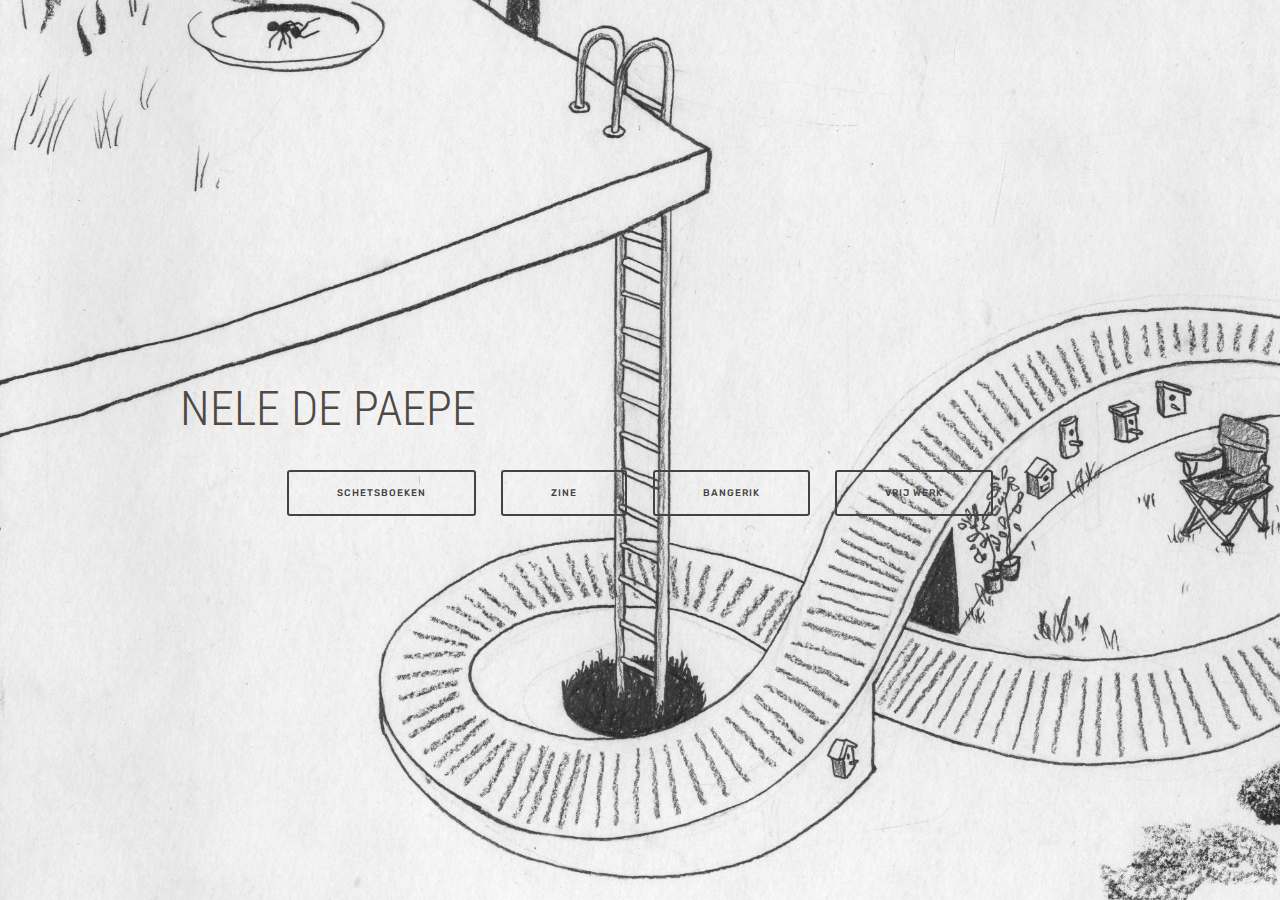
==== index.html @ 867f3597 "create github pages" ====
<!DOCTYPE html>
<html >
<head>
  <!-- Site made with Mobirise Website Builder v4.8.3, https://mobirise.com -->
  <meta charset="UTF-8">
  <meta http-equiv="X-UA-Compatible" content="IE=edge">
  <meta name="generator" content="Mobirise v4.8.3, mobirise.com">
  <meta name="viewport" content="width=device-width, initial-scale=1, minimum-scale=1">
  <link rel="shortcut icon" href="assets/images/zwart-wit-beschilderde-pita-128x171.png" type="image/x-icon">
  <meta name="description" content="">
  <title>Home</title>
  <link rel="stylesheet" href="assets/web/assets/mobirise-icons/mobirise-icons.css">
  <link rel="stylesheet" href="assets/tether/tether.min.css">
  <link rel="stylesheet" href="assets/bootstrap/css/bootstrap.min.css">
  <link rel="stylesheet" href="assets/bootstrap/css/bootstrap-grid.min.css">
  <link rel="stylesheet" href="assets/bootstrap/css/bootstrap-reboot.min.css">
  <link rel="stylesheet" href="assets/theme/css/style.css">
  <link rel="stylesheet" href="assets/mobirise/css/mbr-additional.css" type="text/css">
  
  
  
</head>
<body>

<!-- Google Analytics -->
<!-- Global site tag (gtag.js) - Google Analytics -->
<script async src="https://www.googletagmanager.com/gtag/js?id=UA-99967015-1"></script>
<script>
  window.dataLayer = window.dataLayer || [];
  function gtag(){dataLayer.push(arguments);}
  gtag('js', new Date());

  gtag('config', 'UA-99967015-1');
</script>
<!-- /Google Analytics -->


  <section class="cid-rbafRBWXKy mbr-fullscreen" id="header2-o">

    

    

    <div class="container align-center">
        <div class="row justify-content-md-center">
            <div class="mbr-white col-md-10">
                
                <h3 class="mbr-section-subtitle align-center mbr-light pb-3 mbr-fonts-style display-2">
                    NELE DE PAEPE<br></h3>
                
                <div class="mbr-section-btn"><a class="btn btn-md btn-danger-outline display-4" href="page5.html">SCHETSBOEKEN<br></a> <a class="btn btn-md btn-danger-outline display-4" href="page1.html">ZINE<br></a> <a class="btn btn-md btn-warning-outline display-4" href="trots.html">BANGERIK<br></a> 
                    <a class="btn btn-md btn-warning-outline display-4" href="page3.html">VRIJ WERK<br></a></div>
            </div>
        </div>
    </div>
    
</section>


  <section class="engine"><a href="https://mobiri.se/m">free website design templates</a></section><script src="assets/web/assets/jquery/jquery.min.js"></script>
  <script src="assets/popper/popper.min.js"></script>
  <script src="assets/tether/tether.min.js"></script>
  <script src="assets/bootstrap/js/bootstrap.min.js"></script>
  <script src="assets/smoothscroll/smooth-scroll.js"></script>
  <script src="assets/cookies-alert-plugin/cookies-alert-core.js"></script>
  <script src="assets/cookies-alert-plugin/cookies-alert-script.js"></script>
  <script src="assets/theme/js/script.js"></script>
  
  
<input name="cookieData" type="hidden" data-cookie-text="We maken gebruik van lekkere cookies, lees dit als u meer wilt weten: <a href='privacy.html'>cookie policy</a>.">
  </body>
</html>
---- assets/web/assets/mobirise-icons/mobirise-icons.css ----
@font-face {
  font-family: 'MobiriseIcons';
  src:  url('mobirise-icons.eot?spat4u');
  src:  url('mobirise-icons.eot?spat4u#iefix') format('embedded-opentype'),
    url('mobirise-icons.ttf?spat4u') format('truetype'),
    url('mobirise-icons.woff?spat4u') format('woff'),
    url('mobirise-icons.svg?spat4u#MobiriseIcons') format('svg');
  font-weight: normal;
  font-style: normal;
}

[class^="mbri-"], [class*=" mbri-"] {
  /* use !important to prevent issues with browser extensions that change fonts */
  font-family: MobiriseIcons !important;
  speak: none;
  font-style: normal;
  font-weight: normal;
  font-variant: normal;
  text-transform: none;
  line-height: 1;

  /* Better Font Rendering =========== */
  -webkit-font-smoothing: antialiased;
  -moz-osx-font-smoothing: grayscale;
}

.mbri-add-submenu:before {
  content: "\e900";
}
.mbri-alert:before {
  content: "\e901";
}
.mbri-align-center:before {
  content: "\e902";
}
.mbri-align-justify:before {
  content: "\e903";
}
.mbri-align-left:before {
  content: "\e904";
}
.mbri-align-right:before {
  content: "\e905";
}
.mbri-android:before {
  content: "\e906";
}
.mbri-apple:before {
  content: "\e907";
}
.mbri-arrow-down:before {
  content: "\e908";
}
.mbri-arrow-next:before {
  content: "\e909";
}
.mbri-arrow-prev:before {
  content: "\e90a";
}
.mbri-arrow-up:before {
  content: "\e90b";
}
.mbri-bold:before {
  content: "\e90c";
}
.mbri-bookmark:before {
  content: "\e90d";
}
.mbri-bootstrap:before {
  content: "\e90e";
}
.mbri-briefcase:before {
  content: "\e90f";
}
.mbri-browse:before {
  content: "\e910";
}
.mbri-bulleted-list:before {
  content: "\e911";
}
.mbri-calendar:before {
  content: "\e912";
}
.mbri-camera:before {
  content: "\e913";
}
.mbri-cart-add:before {
  content: "\e914";
}
.mbri-cart-full:before {
  content: "\e915";
}
.mbri-cash:before {
  content: "\e916";
}
.mbri-change-style:before {
  content: "\e917";
}
.mbri-chat:before {
  content: "\e918";
}
.mbri-clock:before {
  content: "\e919";
}
.mbri-close:before {
  content: "\e91a";
}
.mbri-cloud:before {
  content: "\e91b";
}
.mbri-code:before {
  content: "\e91c";
}
.mbri-contact-form:before {
  content: "\e91d";
}
.mbri-credit-card:before {
  content: "\e91e";
}
.mbri-cursor-click:before {
  content: "\e91f";
}
.mbri-cust-feedback:before {
  content: "\e920";
}
.mbri-database:before {
  content: "\e921";
}
.mbri-delivery:before {
  content: "\e922";
}
.mbri-desktop:before {
  content: "\e923";
}
.mbri-devices:before {
  content: "\e924";
}
.mbri-down:before {
  content: "\e925";
}
.mbri-download:before {
  content: "\e989";
}
.mbri-drag-n-drop:before {
  content: "\e927";
}
.mbri-drag-n-drop2:before {
  content: "\e928";
}
.mbri-edit:before {
  content: "\e929";
}
.mbri-edit2:before {
  content: "\e92a";
}
.mbri-error:before {
  content: "\e92b";
}
.mbri-extension:before {
  content: "\e92c";
}
.mbri-features:before {
  content: "\e92d";
}
.mbri-file:before {
  content: "\e92e";
}
.mbri-flag:before {
  content: "\e92f";
}
.mbri-folder:before {
  content: "\e930";
}
.mbri-gift:before {
  content: "\e931";
}
.mbri-github:before {
  content: "\e932";
}
.mbri-globe:before {
  content: "\e933";
}
.mbri-globe-2:before {
  content: "\e934";
}
.mbri-growing-chart:before {
  content: "\e935";
}
.mbri-hearth:before {
  content: "\e936";
}
.mbri-help:before {
  content: "\e937";
}
.mbri-home:before {
  content: "\e938";
}
.mbri-hot-cup:before {
  content: "\e939";
}
.mbri-idea:before {
  content: "\e93a";
}
.mbri-image-gallery:before {
  content: "\e93b";
}
.mbri-image-slider:before {
  content: "\e93c";
}
.mbri-info:before {
  content: "\e93d";
}
.mbri-italic:before {
  content: "\e93e";
}
.mbri-key:before {
  content: "\e93f";
}
.mbri-laptop:before {
  content: "\e940";
}
.mbri-layers:before {
  content: "\e941";
}
.mbri-left-right:before {
  content: "\e942";
}
.mbri-left:before {
  content: "\e943";
}
.mbri-letter:before {
  content: "\e944";
}
.mbri-like:before {
  content: "\e945";
}
.mbri-link:before {
  content: "\e946";
}
.mbri-lock:before {
  content: "\e947";
}
.mbri-login:before {
  content: "\e948";
}
.mbri-logout:before {
  content: "\e949";
}
.mbri-magic-stick:before {
  content: "\e94a";
}
.mbri-map-pin:before {
  content: "\e94b";
}
.mbri-menu:before {
  content: "\e94c";
}
.mbri-mobile:before {
  content: "\e94d";
}
.mbri-mobile2:before {
  content: "\e94e";
}
.mbri-mobirise:before {
  content: "\e94f";
}
.mbri-more-horizontal:before {
  content: "\e950";
}
.mbri-more-vertical:before {
  content: "\e951";
}
.mbri-music:before {
  content: "\e952";
}
.mbri-new-file:before {
  content: "\e953";
}
.mbri-numbered-list:before {
  content: "\e954";
}
.mbri-opened-folder:before {
  content: "\e955";
}
.mbri-pages:before {
  content: "\e956";
}
.mbri-paper-plane:before {
  content: "\e957";
}
.mbri-paperclip:before {
  content: "\e958";
}
.mbri-photo:before {
  content: "\e959";
}
.mbri-photos:before {
  content: "\e95a";
}
.mbri-pin:before {
  content: "\e95b";
}
.mbri-play:before {
  content: "\e95c";
}
.mbri-plus:before {
  content: "\e95d";
}
.mbri-preview:before {
  content: "\e95e";
}
.mbri-print:before {
  content: "\e95f";
}
.mbri-protect:before {
  content: "\e960";
}
.mbri-question:before {
  content: "\e961";
}
.mbri-quote-left:before {
  content: "\e962";
}
.mbri-quote-right:before {
  content: "\e963";
}
.mbri-refresh:before {
  content: "\e964";
}
.mbri-responsive:before {
  content: "\e965";
}
.mbri-right:before {
  content: "\e966";
}
.mbri-rocket:before {
  content: "\e967";
}
.mbri-sad-face:before {
  content: "\e968";
}
.mbri-sale:before {
  content: "\e969";
}
.mbri-save:before {
  content: "\e96a";
}
.mbri-search:before {
  content: "\e96b";
}
.mbri-setting:before {
  content: "\e96c";
}
.mbri-setting2:before {
  content: "\e96d";
}
.mbri-setting3:before {
  content: "\e96e";
}
.mbri-share:before {
  content: "\e96f";
}
.mbri-shopping-bag:before {
  content: "\e970";
}
.mbri-shopping-basket:before {
  content: "\e971";
}
.mbri-shopping-cart:before {
  content: "\e972";
}
.mbri-sites:before {
  content: "\e973";
}
.mbri-smile-face:before {
  content: "\e974";
}
.mbri-speed:before {
  content: "\e975";
}
.mbri-star:before {
  content: "\e976";
}
.mbri-success:before {
  content: "\e977";
}
.mbri-sun:before {
  content: "\e978";
}
.mbri-sun2:before {
  content: "\e979";
}
.mbri-tablet:before {
  content: "\e97a";
}
.mbri-tablet-vertical:before {
  content: "\e97b";
}
.mbri-target:before {
  content: "\e97c";
}
.mbri-timer:before {
  content: "\e97d";
}
.mbri-to-ftp:before {
  content: "\e97e";
}
.mbri-to-local-drive:before {
  content: "\e97f";
}
.mbri-touch-swipe:before {
  content: "\e980";
}
.mbri-touch:before {
  content: "\e981";
}
.mbri-trash:before {
  content: "\e982";
}
.mbri-underline:before {
  content: "\e983";
}
.mbri-unlink:before {
  content: "\e984";
}
.mbri-unlock:before {
  content: "\e985";
}
.mbri-up-down:before {
  content: "\e986";
}
.mbri-up:before {
  content: "\e987";
}
.mbri-update:before {
  content: "\e988";
}
.mbri-upload:before {
 content: "\e926"; 
}
.mbri-user:before {
  content: "\e98a";
}
.mbri-user2:before {
  content: "\e98b";
}
.mbri-users:before {
  content: "\e98c";
}
.mbri-video:before {
  content: "\e98d";
}
.mbri-video-play:before {
  content: "\e98e";
}
.mbri-watch:before {
  content: "\e98f";
}
.mbri-website-theme:before {
  content: "\e990";
}
.mbri-wifi:before {
  content: "\e991";
}
.mbri-windows:before {
  content: "\e992";
}
.mbri-zoom-out:before {
  content: "\e993";
}
.mbri-redo:before {
  content: "\e994";
}
.mbri-undo:before {
  content: "\e995";
}
---- assets/theme/css/style.css ----
/*!
 * Mobirise v4 theme (https://mobirise.com/)
 * Copyright 2017 Mobirise
 */section{background-color:#eeeeee}section,.container,.container-fluid{position:relative;word-wrap:break-word}a.mbr-iconfont:hover{text-decoration:none}.article .lead p,.article .lead ul,.article .lead ol,.article .lead pre,.article .lead blockquote{margin-bottom:0}a{font-style:normal;font-weight:400;cursor:pointer}a,a:hover{text-decoration:none}figure{margin-bottom:0}body{color:#232323}h1,h2,h3,h4,h5,h6,.h1,.h2,.h3,.h4,.h5,.h6,.display-1,.display-2,.display-3,.display-4{line-height:1;word-break:break-word;word-wrap:break-word}b,strong{font-weight:bold}blockquote{padding:10px 0 10px 20px;position:relative;border-left:2px solid;border-color:#ff3366}input:-webkit-autofill,input:-webkit-autofill:hover,input:-webkit-autofill:focus,input:-webkit-autofill:active{transition-delay:9999s;transition-property:background-color, color}textarea[type="hidden"]{display:none}body{position:relative}section{background-position:50% 50%;background-repeat:no-repeat;background-size:cover}section .mbr-background-video,section .mbr-background-video-preview{position:absolute;bottom:0;left:0;right:0;top:0}.hidden{visibility:hidden}.mbr-z-index20{z-index:20}/*! Base colors */.mbr-white{color:#ffffff}.mbr-black{color:#000000}.mbr-bg-white{background-color:#ffffff}.mbr-bg-black{background-color:#000000}/*! Text-aligns */.align-left{text-align:left}.align-center{text-align:center}.align-right{text-align:right}@media (max-width: 767px){.align-left,.align-center,.align-right,.mbr-section-btn,.mbr-section-title{text-align:center}}/*! Font-weight  */.mbr-light{font-weight:300}.mbr-regular{font-weight:400}.mbr-semibold{font-weight:500}.mbr-bold{font-weight:700}/*! Media  */.media-size-item{-webkit-flex:1 1 auto;-moz-flex:1 1 auto;-ms-flex:1 1 auto;-o-flex:1 1 auto;flex:1 1 auto}.media-content{-webkit-flex-basis:100%;flex-basis:100%}.media-container-row{display:-ms-flexbox;display:-webkit-flex;display:flex;-webkit-flex-direction:row;-ms-flex-direction:row;flex-direction:row;-webkit-flex-wrap:wrap;-ms-flex-wrap:wrap;flex-wrap:wrap;-webkit-justify-content:center;-ms-flex-pack:center;justify-content:center;-webkit-align-content:center;-ms-flex-line-pack:center;align-content:center;-webkit-align-items:start;-ms-flex-align:start;align-items:start}.media-container-row .media-size-item{width:400px}.media-container-column{display:-ms-flexbox;display:-webkit-flex;display:flex;-webkit-flex-direction:column;-ms-flex-direction:column;flex-direction:column;-webkit-flex-wrap:wrap;-ms-flex-wrap:wrap;flex-wrap:wrap;-webkit-justify-content:center;-ms-flex-pack:center;justify-content:center;-webkit-align-content:center;-ms-flex-line-pack:center;align-content:center;-webkit-align-items:stretch;-ms-flex-align:stretch;align-items:stretch}.media-container-column>*{width:100%}@media (min-width: 992px){.media-container-row{-webkit-flex-wrap:nowrap;-ms-flex-wrap:nowrap;flex-wrap:nowrap}}figure{overflow:hidden}figure[mbr-media-size]{transition:width 0.1s}.mbr-figure img,.mbr-figure iframe{display:block;width:100%}.card{background-color:transparent;border:none}.card-img{text-align:center;flex-shrink:0;-webkit-flex-shrink:0}.media{max-width:100%;margin:0 auto}.mbr-figure{-ms-flex-item-align:center;-ms-grid-row-align:center;-webkit-align-self:center;align-self:center}.media-container>div{max-width:100%}.mbr-figure img,.card-img img{width:100%}@media (max-width: 991px){.media-size-item{width:auto !important}.media{width:auto}.mbr-figure{width:100% !important}}/*! Buttons */.mbr-section-btn{margin-left:-.25rem;margin-right:-.25rem;font-size:0}nav .mbr-section-btn{margin-left:0rem;margin-right:0rem}/*! Btn icon margin */.btn .mbr-iconfont,.btn.btn-sm .mbr-iconfont{cursor:pointer;margin-right:0.5rem}.btn.btn-md .mbr-iconfont,.btn.btn-md .mbr-iconfont{margin-right:0.8rem}.mbr-regular{font-weight:400}.mbr-semibold{font-weight:500}.mbr-bold{font-weight:700}[type="submit"]{-webkit-appearance:none}/*! Full-screen */.mbr-fullscreen .mbr-overlay{min-height:100vh}.mbr-fullscreen{display:flex;display:-webkit-flex;display:-moz-flex;display:-ms-flex;display:-o-flex;align-items:center;-webkit-align-items:center;min-height:100vh;padding-top:3rem;padding-bottom:3rem}/*! Map */.map{height:25rem;position:relative}.map iframe{width:100%;height:100%}.form-asterisk{font-family:initial;position:absolute;top:-2px;font-weight:normal}/*! Scroll to top arrow */.mbr-arrow-up{bottom:25px;right:90px;position:fixed;text-align:right;z-index:5000;color:#ffffff;font-size:32px;transform:rotate(180deg);-webkit-transform:rotate(180deg)}.mbr-arrow-up a{background:rgba(0,0,0,0.2);border-radius:3px;color:#fff;display:inline-block;height:60px;width:60px;outline-style:none !important;position:relative;text-decoration:none;transition:all .3s ease-in-out;cursor:pointer;text-align:center}.mbr-arrow-up a:hover{background-color:rgba(0,0,0,0.4)}.mbr-arrow-up a i{line-height:60px}.mbr-arrow-up-icon{display:block;color:#fff}.mbr-arrow-up-icon::before{content:"\203a";display:inline-block;font-family:serif;font-size:32px;line-height:1;font-style:normal;position:relative;top:6px;left:-4px;-webkit-transform:rotate(-90deg);transform:rotate(-90deg)}/*! Arrow Down */.mbr-arrow{position:absolute;bottom:45px;left:50%;width:60px;height:60px;cursor:pointer;background-color:rgba(80,80,80,0.5);border-radius:50%;-webkit-transform:translateX(-50%);transform:translateX(-50%)}.mbr-arrow>a{display:inline-block;text-decoration:none;outline-style:none;-webkit-animation:arrowdown 1.7s ease-in-out infinite;animation:arrowdown 1.7s ease-in-out infinite}.mbr-arrow>a>i{position:absolute;top:-2px;left:15px;font-size:2rem}@keyframes arrowdown{0%{transform:translateY(0px);-webkit-transform:translateY(0px)}50%{transform:translateY(-5px);-webkit-transform:translateY(-5px)}100%{transform:translateY(0px);-webkit-transform:translateY(0px)}}@-webkit-keyframes arrowdown{0%{transform:translateY(0px);-webkit-transform:translateY(0px)}50%{transform:translateY(-5px);-webkit-transform:translateY(-5px)}100%{transform:translateY(0px);-webkit-transform:translateY(0px)}}@media (max-width: 500px){.mbr-arrow-up{left:50%;right:auto;transform:translateX(-50%) rotate(180deg);-webkit-transform:translateX(-50%) rotate(180deg)}}@keyframes gradient-animation{from{background-position:0% 100%;animation-timing-function:ease-in-out}to{background-position:100% 0%;animation-timing-function:ease-in-out}}@-webkit-keyframes gradient-animation{from{background-position:0% 100%;animation-timing-function:ease-in-out}to{background-position:100% 0%;animation-timing-function:ease-in-out}}.bg-gradient{background-size:200% 200%;animation:gradient-animation 5s infinite alternate;-webkit-animation:gradient-animation 5s infinite alternate}.menu .navbar-brand{display:-webkit-flex}.menu .navbar-brand span{display:flex;display:-webkit-flex}.menu .navbar-brand .navbar-caption-wrap{display:-webkit-flex}.menu .navbar-brand .navbar-logo img{display:-webkit-flex}@media (min-width: 768px) and (max-width: 991px){.menu .navbar-toggleable-sm .navbar-nav{display:-webkit-box;display:-webkit-flex;display:-ms-flexbox}}@media (min-width: 992px){.menu .navbar-nav.nav-dropdown{display:-webkit-flex}.menu .navbar-toggleable-sm .navbar-collapse{display:-webkit-flex !important}}.navbar{display:-webkit-flex;-webkit-flex-wrap:wrap;-webkit-align-items:center;-webkit-justify-content:space-between}.navbar-collapse{-webkit-flex-basis:100%;-webkit-flex-grow:1;-webkit-align-items:center}.nav-dropdown .link{padding:.667em 1.667em !important;margin:0 !important}.nav{display:-webkit-flex;-webkit-flex-wrap:wrap}.row{display:-webkit-flex;-webkit-flex-wrap:wrap}.justify-content-center{-webkit-justify-content:center}.form-inline{display:-webkit-flex;-webkit-flex-flow:row wrap;-webkit-align-items:center}.card-wrapper{flex:1;-webkit-flex:1}.carousel-control{display:-webkit-flex;-webkit-align-items:center;-webkit-justify-content:center}.carousel-controls{display:-webkit-flex}.media{display:-webkit-flex}
/*# sourceMappingURL=style.css.map */
.engine {
	position: absolute;
	text-indent: -2400px;
	text-align: center;
	padding: 0;
	top: 0;
	left: -2400px;
}
---- assets/mobirise/css/mbr-additional.css ----
@import url(https://fonts.googleapis.com/css?family=Raleway:100,100i,200,200i,300,300i,400,400i,500,500i,600,600i,700,700i,800,800i,900,900i);
@import url(https://fonts.googleapis.com/css?family=Roboto+Condensed:300,300i,400,400i,700,700i);
@import url(https://fonts.googleapis.com/css?family=Rubik:300,300i,400,400i,500,500i,700,700i,900,900i);





body {
  font-style: normal;
  line-height: 1.5;
}
.mbr-section-title {
  font-style: normal;
  line-height: 1.2;
}
.mbr-section-subtitle {
  line-height: 1.3;
}
.mbr-text {
  font-style: normal;
  line-height: 1.6;
}
.display-1 {
  font-family: 'Raleway', sans-serif;
  font-size: 2.6rem;
}
.display-1 > .mbr-iconfont {
  font-size: 4.16rem;
}
.display-2 {
  font-family: 'Roboto Condensed', sans-serif;
  font-size: 3rem;
}
.display-2 > .mbr-iconfont {
  font-size: 4.8rem;
}
.display-4 {
  font-family: 'Rubik', sans-serif;
  font-size: 0.6rem;
}
.display-4 > .mbr-iconfont {
  font-size: 0.96rem;
}
.display-5 {
  font-family: 'Roboto Condensed', sans-serif;
  font-size: 1.5rem;
}
.display-5 > .mbr-iconfont {
  font-size: 2.4rem;
}
.display-7 {
  font-family: 'Rubik', sans-serif;
  font-size: 1rem;
}
.display-7 > .mbr-iconfont {
  font-size: 1.6rem;
}
/* ---- Fluid typography for mobile devices ---- */
/* 1.4 - font scale ratio ( bootstrap == 1.42857 ) */
/* 100vw - current viewport width */
/* (48 - 20)  48 == 48rem == 768px, 20 == 20rem == 320px(minimal supported viewport) */
/* 0.65 - min scale variable, may vary */
@media (max-width: 768px) {
  .display-1 {
    font-size: 2.08rem;
    font-size: calc( 1.56rem + (2.6 - 1.56) * ((100vw - 20rem) / (48 - 20)));
    line-height: calc( 1.4 * (1.56rem + (2.6 - 1.56) * ((100vw - 20rem) / (48 - 20))));
  }
  .display-2 {
    font-size: 2.4rem;
    font-size: calc( 1.7rem + (3 - 1.7) * ((100vw - 20rem) / (48 - 20)));
    line-height: calc( 1.4 * (1.7rem + (3 - 1.7) * ((100vw - 20rem) / (48 - 20))));
  }
  .display-4 {
    font-size: 0.48rem;
    font-size: calc( 0.86rem + (0.6 - 0.86) * ((100vw - 20rem) / (48 - 20)));
    line-height: calc( 1.4 * (0.86rem + (0.6 - 0.86) * ((100vw - 20rem) / (48 - 20))));
  }
  .display-5 {
    font-size: 1.2rem;
    font-size: calc( 1.175rem + (1.5 - 1.175) * ((100vw - 20rem) / (48 - 20)));
    line-height: calc( 1.4 * (1.175rem + (1.5 - 1.175) * ((100vw - 20rem) / (48 - 20))));
  }
}
/* Buttons */
.btn {
  font-weight: 500;
  border-width: 2px;
  font-style: normal;
  letter-spacing: 1px;
  margin: .4rem .8rem;
  white-space: normal;
  -webkit-transition: all 0.3s ease-in-out;
  -moz-transition: all 0.3s ease-in-out;
  transition: all 0.3s ease-in-out;
  display: inline-flex;
  align-items: center;
  justify-content: center;
  word-break: break-word;
  -webkit-align-items: center;
  -webkit-justify-content: center;
  display: -webkit-inline-flex;
  padding: 1rem 3rem;
  border-radius: 3px;
}
.btn-sm {
  font-weight: 500;
  letter-spacing: 1px;
  -webkit-transition: all 0.3s ease-in-out;
  -moz-transition: all 0.3s ease-in-out;
  transition: all 0.3s ease-in-out;
  padding: 0.6rem 1.5rem;
  border-radius: 3px;
}
.btn-md {
  font-weight: 500;
  letter-spacing: 1px;
  margin: .4rem .8rem !important;
  -webkit-transition: all 0.3s ease-in-out;
  -moz-transition: all 0.3s ease-in-out;
  transition: all 0.3s ease-in-out;
  padding: 1rem 3rem;
  border-radius: 3px;
}
.btn-lg {
  font-weight: 500;
  letter-spacing: 1px;
  margin: .4rem .8rem !important;
  -webkit-transition: all 0.3s ease-in-out;
  -moz-transition: all 0.3s ease-in-out;
  transition: all 0.3s ease-in-out;
  padding: 1.2rem 3.2rem;
  border-radius: 3px;
}
.bg-primary {
  background-color: #5b6154 !important;
}
.bg-success {
  background-color: #5b6154 !important;
}
.bg-info {
  background-color: #5b6154 !important;
}
.bg-warning {
  background-color: #767676 !important;
}
.bg-danger {
  background-color: #767676 !important;
}
.btn-primary,
.btn-primary:active {
  background-color: #5b6154 !important;
  border-color: #5b6154 !important;
  color: #ffffff !important;
}
.btn-primary:hover,
.btn-primary:focus,
.btn-primary.focus,
.btn-primary.active {
  color: #ffffff !important;
  background-color: #353830 !important;
  border-color: #353830 !important;
}
.btn-primary.disabled,
.btn-primary:disabled {
  color: #ffffff !important;
  background-color: #353830 !important;
  border-color: #353830 !important;
}
.btn-secondary,
.btn-secondary:active {
  background-color: #5b6154 !important;
  border-color: #5b6154 !important;
  color: #ffffff !important;
}
.btn-secondary:hover,
.btn-secondary:focus,
.btn-secondary.focus,
.btn-secondary.active {
  color: #ffffff !important;
  background-color: #353830 !important;
  border-color: #353830 !important;
}
.btn-secondary.disabled,
.btn-secondary:disabled {
  color: #ffffff !important;
  background-color: #353830 !important;
  border-color: #353830 !important;
}
.btn-info,
.btn-info:active {
  background-color: #5b6154 !important;
  border-color: #5b6154 !important;
  color: #ffffff !important;
}
.btn-info:hover,
.btn-info:focus,
.btn-info.focus,
.btn-info.active {
  color: #ffffff !important;
  background-color: #353830 !important;
  border-color: #353830 !important;
}
.btn-info.disabled,
.btn-info:disabled {
  color: #ffffff !important;
  background-color: #353830 !important;
  border-color: #353830 !important;
}
.btn-success,
.btn-success:active {
  background-color: #5b6154 !important;
  border-color: #5b6154 !important;
  color: #ffffff !important;
}
.btn-success:hover,
.btn-success:focus,
.btn-success.focus,
.btn-success.active {
  color: #ffffff !important;
  background-color: #353830 !important;
  border-color: #353830 !important;
}
.btn-success.disabled,
.btn-success:disabled {
  color: #ffffff !important;
  background-color: #353830 !important;
  border-color: #353830 !important;
}
.btn-warning,
.btn-warning:active {
  background-color: #767676 !important;
  border-color: #767676 !important;
  color: #ffffff !important;
}
.btn-warning:hover,
.btn-warning:focus,
.btn-warning.focus,
.btn-warning.active {
  color: #ffffff !important;
  background-color: #505050 !important;
  border-color: #505050 !important;
}
.btn-warning.disabled,
.btn-warning:disabled {
  color: #ffffff !important;
  background-color: #505050 !important;
  border-color: #505050 !important;
}
.btn-danger,
.btn-danger:active {
  background-color: #767676 !important;
  border-color: #767676 !important;
  color: #ffffff !important;
}
.btn-danger:hover,
.btn-danger:focus,
.btn-danger.focus,
.btn-danger.active {
  color: #ffffff !important;
  background-color: #505050 !important;
  border-color: #505050 !important;
}
.btn-danger.disabled,
.btn-danger:disabled {
  color: #ffffff !important;
  background-color: #505050 !important;
  border-color: #505050 !important;
}
.btn-white {
  color: #333333 !important;
}
.btn-white,
.btn-white:active {
  background-color: #ffffff !important;
  border-color: #ffffff !important;
  color: #808080 !important;
}
.btn-white:hover,
.btn-white:focus,
.btn-white.focus,
.btn-white.active {
  color: #808080 !important;
  background-color: #d9d9d9 !important;
  border-color: #d9d9d9 !important;
}
.btn-white.disabled,
.btn-white:disabled {
  color: #808080 !important;
  background-color: #d9d9d9 !important;
  border-color: #d9d9d9 !important;
}
.btn-black,
.btn-black:active {
  background-color: #333333 !important;
  border-color: #333333 !important;
  color: #ffffff !important;
}
.btn-black:hover,
.btn-black:focus,
.btn-black.focus,
.btn-black.active {
  color: #ffffff !important;
  background-color: #0d0d0d !important;
  border-color: #0d0d0d !important;
}
.btn-black.disabled,
.btn-black:disabled {
  color: #ffffff !important;
  background-color: #0d0d0d !important;
  border-color: #0d0d0d !important;
}
.btn-primary-outline,
.btn-primary-outline:active {
  background: none;
  border-color: #282a25;
  color: #282a25;
}
.btn-primary-outline:hover,
.btn-primary-outline:focus,
.btn-primary-outline.focus,
.btn-primary-outline.active {
  color: #ffffff;
  background-color: #5b6154;
  border-color: #5b6154;
}
.btn-primary-outline.disabled,
.btn-primary-outline:disabled {
  color: #ffffff !important;
  background-color: #5b6154 !important;
  border-color: #5b6154 !important;
}
.btn-secondary-outline,
.btn-secondary-outline:active {
  background: none;
  border-color: #282a25;
  color: #282a25;
}
.btn-secondary-outline:hover,
.btn-secondary-outline:focus,
.btn-secondary-outline.focus,
.btn-secondary-outline.active {
  color: #ffffff;
  background-color: #5b6154;
  border-color: #5b6154;
}
.btn-secondary-outline.disabled,
.btn-secondary-outline:disabled {
  color: #ffffff !important;
  background-color: #5b6154 !important;
  border-color: #5b6154 !important;
}
.btn-info-outline,
.btn-info-outline:active {
  background: none;
  border-color: #282a25;
  color: #282a25;
}
.btn-info-outline:hover,
.btn-info-outline:focus,
.btn-info-outline.focus,
.btn-info-outline.active {
  color: #ffffff;
  background-color: #5b6154;
  border-color: #5b6154;
}
.btn-info-outline.disabled,
.btn-info-outline:disabled {
  color: #ffffff !important;
  background-color: #5b6154 !important;
  border-color: #5b6154 !important;
}
.btn-success-outline,
.btn-success-outline:active {
  background: none;
  border-color: #282a25;
  color: #282a25;
}
.btn-success-outline:hover,
.btn-success-outline:focus,
.btn-success-outline.focus,
.btn-success-outline.active {
  color: #ffffff;
  background-color: #5b6154;
  border-color: #5b6154;
}
.btn-success-outline.disabled,
.btn-success-outline:disabled {
  color: #ffffff !important;
  background-color: #5b6154 !important;
  border-color: #5b6154 !important;
}
.btn-warning-outline,
.btn-warning-outline:active {
  background: none;
  border-color: #434343;
  color: #434343;
}
.btn-warning-outline:hover,
.btn-warning-outline:focus,
.btn-warning-outline.focus,
.btn-warning-outline.active {
  color: #ffffff;
  background-color: #767676;
  border-color: #767676;
}
.btn-warning-outline.disabled,
.btn-warning-outline:disabled {
  color: #ffffff !important;
  background-color: #767676 !important;
  border-color: #767676 !important;
}
.btn-danger-outline,
.btn-danger-outline:active {
  background: none;
  border-color: #434343;
  color: #434343;
}
.btn-danger-outline:hover,
.btn-danger-outline:focus,
.btn-danger-outline.focus,
.btn-danger-outline.active {
  color: #ffffff;
  background-color: #767676;
  border-color: #767676;
}
.btn-danger-outline.disabled,
.btn-danger-outline:disabled {
  color: #ffffff !important;
  background-color: #767676 !important;
  border-color: #767676 !important;
}
.btn-black-outline,
.btn-black-outline:active {
  background: none;
  border-color: #000000;
  color: #000000;
}
.btn-black-outline:hover,
.btn-black-outline:focus,
.btn-black-outline.focus,
.btn-black-outline.active {
  color: #ffffff;
  background-color: #333333;
  border-color: #333333;
}
.btn-black-outline.disabled,
.btn-black-outline:disabled {
  color: #ffffff !important;
  background-color: #333333 !important;
  border-color: #333333 !important;
}
.btn-white-outline,
.btn-white-outline:active,
.btn-white-outline.active {
  background: none;
  border-color: #ffffff;
  color: #ffffff;
}
.btn-white-outline:hover,
.btn-white-outline:focus,
.btn-white-outline.focus {
  color: #333333;
  background-color: #ffffff;
  border-color: #ffffff;
}
.text-primary {
  color: #5b6154 !important;
}
.text-secondary {
  color: #5b6154 !important;
}
.text-success {
  color: #5b6154 !important;
}
.text-info {
  color: #5b6154 !important;
}
.text-warning {
  color: #767676 !important;
}
.text-danger {
  color: #767676 !important;
}
.text-white {
  color: #ffffff !important;
}
.text-black {
  color: #000000 !important;
}
a.text-primary:hover,
a.text-primary:focus {
  color: #282a25 !important;
}
a.text-secondary:hover,
a.text-secondary:focus {
  color: #282a25 !important;
}
a.text-success:hover,
a.text-success:focus {
  color: #282a25 !important;
}
a.text-info:hover,
a.text-info:focus {
  color: #282a25 !important;
}
a.text-warning:hover,
a.text-warning:focus {
  color: #434343 !important;
}
a.text-danger:hover,
a.text-danger:focus {
  color: #434343 !important;
}
a.text-white:hover,
a.text-white:focus {
  color: #b3b3b3 !important;
}
a.text-black:hover,
a.text-black:focus {
  color: #4d4d4d !important;
}
.alert-success {
  background-color: #70c770;
}
.alert-info {
  background-color: #5b6154;
}
.alert-warning {
  background-color: #767676;
}
.alert-danger {
  background-color: #767676;
}
.mbr-section-btn a.btn:not(.btn-form):hover,
.mbr-section-btn a.btn:not(.btn-form):focus {
  box-shadow: none !important;
}
.mbr-gallery-filter li.active .btn {
  background-color: #5b6154;
  border-color: #5b6154;
  color: #ffffff;
}
.mbr-gallery-filter li.active .btn:focus {
  box-shadow: none;
}
.btn-form {
  border-radius: 0;
}
.btn-form:hover {
  cursor: pointer;
}
a,
a:hover {
  color: #5b6154;
}
.mbr-plan-header.bg-primary .mbr-plan-subtitle,
.mbr-plan-header.bg-primary .mbr-plan-price-desc {
  color: #9ba193;
}
.mbr-plan-header.bg-success .mbr-plan-subtitle,
.mbr-plan-header.bg-success .mbr-plan-price-desc {
  color: #9ba193;
}
.mbr-plan-header.bg-info .mbr-plan-subtitle,
.mbr-plan-header.bg-info .mbr-plan-price-desc {
  color: #9ba193;
}
.mbr-plan-header.bg-warning .mbr-plan-subtitle,
.mbr-plan-header.bg-warning .mbr-plan-price-desc {
  color: #b6b6b6;
}
.mbr-plan-header.bg-danger .mbr-plan-subtitle,
.mbr-plan-header.bg-danger .mbr-plan-price-desc {
  color: #b6b6b6;
}
/* Scroll to top button*/
.scrollToTop_wraper {
  display: none;
}
#scrollToTop a i:before {
  content: '';
  position: absolute;
  height: 40%;
  top: 25%;
  background: #fff;
  width: 2px;
  left: calc(50% - 1px);
}
#scrollToTop a i:after {
  content: '';
  position: absolute;
  display: block;
  border-top: 2px solid #fff;
  border-right: 2px solid #fff;
  width: 40%;
  height: 40%;
  left: 30%;
  bottom: 30%;
  transform: rotate(135deg);
  -webkit-transform: rotate(135deg);
}
/* Others*/
.note-check a[data-value=Rubik] {
  font-style: normal;
}
.mbr-arrow a {
  color: #ffffff;
}
@media (max-width: 767px) {
  .mbr-arrow {
    display: none;
  }
}
.form-control-label {
  position: relative;
  cursor: pointer;
  margin-bottom: .357em;
  padding: 0;
}
.alert {
  color: #ffffff;
  border-radius: 0;
  border: 0;
  font-size: .875rem;
  line-height: 1.5;
  margin-bottom: 1.875rem;
  padding: 1.25rem;
  position: relative;
}
.alert.alert-form::after {
  background-color: inherit;
  bottom: -7px;
  content: "";
  display: block;
  height: 14px;
  left: 50%;
  margin-left: -7px;
  position: absolute;
  transform: rotate(45deg);
  width: 14px;
  -webkit-transform: rotate(45deg);
}
.form-control {
  background-color: #f5f5f5;
  box-shadow: none;
  color: #565656;
  font-family: 'Rubik', sans-serif;
  font-size: 1rem;
  line-height: 1.43;
  min-height: 3.5em;
  padding: 1.07em .5em;
}
.form-control > .mbr-iconfont {
  font-size: 1.6rem;
}
.form-control,
.form-control:focus {
  border: 1px solid #e8e8e8;
}
.form-active .form-control:invalid {
  border-color: red;
}
.mbr-overlay {
  background-color: #000;
  bottom: 0;
  left: 0;
  opacity: .5;
  position: absolute;
  right: 0;
  top: 0;
  z-index: 0;
}
blockquote {
  font-style: italic;
  padding: 10px 0 10px 20px;
  font-size: 1.09rem;
  position: relative;
  border-color: #5b6154;
  border-width: 3px;
}
ul,
ol,
pre,
blockquote {
  margin-bottom: 2.3125rem;
}
pre {
  background: #f4f4f4;
  padding: 10px 24px;
  white-space: pre-wrap;
}
.inactive {
  -webkit-user-select: none;
  -moz-user-select: none;
  -ms-user-select: none;
  user-select: none;
  pointer-events: none;
  -webkit-user-drag: none;
  user-drag: none;
}
.mbr-section__comments .row {
  justify-content: center;
  -webkit-justify-content: center;
}
/* Forms */
.mbr-form .btn {
  margin: .4rem 0;
}
@media (max-width: 767px) {
  .btn {
    font-size: .75rem !important;
  }
  .btn .mbr-iconfont {
    font-size: 1rem !important;
  }
}
/* Social block */
.btn-social {
  font-size: 20px;
  border-radius: 50%;
  padding: 0;
  width: 44px;
  height: 44px;
  line-height: 44px;
  text-align: center;
  position: relative;
  border: 2px solid #c0a375;
  border-color: #5b6154;
  color: #232323;
  cursor: pointer;
}
.btn-social i {
  top: 0;
  line-height: 44px;
  width: 44px;
}
.btn-social:hover {
  color: #fff;
  background: #5b6154;
}
.btn-social + .btn {
  margin-left: .1rem;
}
/* Footer */
.mbr-footer-content li::before,
.mbr-footer .mbr-contacts li::before {
  background: #5b6154;
}
.mbr-footer-content li a:hover,
.mbr-footer .mbr-contacts li a:hover {
  color: #5b6154;
}
/* Headers*/
.offset-1 {
  margin-left: 8.33333%;
}
.offset-2 {
  margin-left: 16.66667%;
}
.offset-3 {
  margin-left: 25%;
}
.offset-4 {
  margin-left: 33.33333%;
}
.offset-5 {
  margin-left: 41.66667%;
}
.offset-6 {
  margin-left: 50%;
}
.offset-7 {
  margin-left: 58.33333%;
}
.offset-8 {
  margin-left: 66.66667%;
}
.offset-9 {
  margin-left: 75%;
}
.offset-10 {
  margin-left: 83.33333%;
}
.offset-11 {
  margin-left: 91.66667%;
}
@media (min-width: 576px) {
  .offset-sm-0 {
    margin-left: 0%;
  }
  .offset-sm-1 {
    margin-left: 8.33333%;
  }
  .offset-sm-2 {
    margin-left: 16.66667%;
  }
  .offset-sm-3 {
    margin-left: 25%;
  }
  .offset-sm-4 {
    margin-left: 33.33333%;
  }
  .offset-sm-5 {
    margin-left: 41.66667%;
  }
  .offset-sm-6 {
    margin-left: 50%;
  }
  .offset-sm-7 {
    margin-left: 58.33333%;
  }
  .offset-sm-8 {
    margin-left: 66.66667%;
  }
  .offset-sm-9 {
    margin-left: 75%;
  }
  .offset-sm-10 {
    margin-left: 83.33333%;
  }
  .offset-sm-11 {
    margin-left: 91.66667%;
  }
}
@media (min-width: 768px) {
  .offset-md-0 {
    margin-left: 0%;
  }
  .offset-md-1 {
    margin-left: 8.33333%;
  }
  .offset-md-2 {
    margin-left: 16.66667%;
  }
  .offset-md-3 {
    margin-left: 25%;
  }
  .offset-md-4 {
    margin-left: 33.33333%;
  }
  .offset-md-5 {
    margin-left: 41.66667%;
  }
  .offset-md-6 {
    margin-left: 50%;
  }
  .offset-md-7 {
    margin-left: 58.33333%;
  }
  .offset-md-8 {
    margin-left: 66.66667%;
  }
  .offset-md-9 {
    margin-left: 75%;
  }
  .offset-md-10 {
    margin-left: 83.33333%;
  }
  .offset-md-11 {
    margin-left: 91.66667%;
  }
}
@media (min-width: 992px) {
  .offset-lg-0 {
    margin-left: 0%;
  }
  .offset-lg-1 {
    margin-left: 8.33333%;
  }
  .offset-lg-2 {
    margin-left: 16.66667%;
  }
  .offset-lg-3 {
    margin-left: 25%;
  }
  .offset-lg-4 {
    margin-left: 33.33333%;
  }
  .offset-lg-5 {
    margin-left: 41.66667%;
  }
  .offset-lg-6 {
    margin-left: 50%;
  }
  .offset-lg-7 {
    margin-left: 58.33333%;
  }
  .offset-lg-8 {
    margin-left: 66.66667%;
  }
  .offset-lg-9 {
    margin-left: 75%;
  }
  .offset-lg-10 {
    margin-left: 83.33333%;
  }
  .offset-lg-11 {
    margin-left: 91.66667%;
  }
}
@media (min-width: 1200px) {
  .offset-xl-0 {
    margin-left: 0%;
  }
  .offset-xl-1 {
    margin-left: 8.33333%;
  }
  .offset-xl-2 {
    margin-left: 16.66667%;
  }
  .offset-xl-3 {
    margin-left: 25%;
  }
  .offset-xl-4 {
    margin-left: 33.33333%;
  }
  .offset-xl-5 {
    margin-left: 41.66667%;
  }
  .offset-xl-6 {
    margin-left: 50%;
  }
  .offset-xl-7 {
    margin-left: 58.33333%;
  }
  .offset-xl-8 {
    margin-left: 66.66667%;
  }
  .offset-xl-9 {
    margin-left: 75%;
  }
  .offset-xl-10 {
    margin-left: 83.33333%;
  }
  .offset-xl-11 {
    margin-left: 91.66667%;
  }
}
.navbar-toggler {
  -webkit-align-self: flex-start;
  -ms-flex-item-align: start;
  align-self: flex-start;
  padding: 0.25rem 0.75rem;
  font-size: 1.25rem;
  line-height: 1;
  background: transparent;
  border: 1px solid transparent;
  -webkit-border-radius: 0.25rem;
  border-radius: 0.25rem;
}
.navbar-toggler:focus,
.navbar-toggler:hover {
  text-decoration: none;
}
.navbar-toggler-icon {
  display: inline-block;
  width: 1.5em;
  height: 1.5em;
  vertical-align: middle;
  content: "";
  background: no-repeat center center;
  -webkit-background-size: 100% 100%;
  -o-background-size: 100% 100%;
  background-size: 100% 100%;
}
.navbar-toggler-left {
  position: absolute;
  left: 1rem;
}
.navbar-toggler-right {
  position: absolute;
  right: 1rem;
}
@media (max-width: 575px) {
  .navbar-toggleable .navbar-nav .dropdown-menu {
    position: static;
    float: none;
  }
  .navbar-toggleable > .container {
    padding-right: 0;
    padding-left: 0;
  }
}
@media (min-width: 576px) {
  .navbar-toggleable {
    -webkit-box-orient: horizontal;
    -webkit-box-direction: normal;
    -webkit-flex-direction: row;
    -ms-flex-direction: row;
    flex-direction: row;
    -webkit-flex-wrap: nowrap;
    -ms-flex-wrap: nowrap;
    flex-wrap: nowrap;
    -webkit-box-align: center;
    -webkit-align-items: center;
    -ms-flex-align: center;
    align-items: center;
  }
  .navbar-toggleable .navbar-nav {
    -webkit-box-orient: horizontal;
    -webkit-box-direction: normal;
    -webkit-flex-direction: row;
    -ms-flex-direction: row;
    flex-direction: row;
  }
  .navbar-toggleable .navbar-nav .nav-link {
    padding-right: .5rem;
    padding-left: .5rem;
  }
  .navbar-toggleable > .container {
    display: -webkit-box;
    display: -webkit-flex;
    display: -ms-flexbox;
    display: flex;
    -webkit-flex-wrap: nowrap;
    -ms-flex-wrap: nowrap;
    flex-wrap: nowrap;
    -webkit-box-align: center;
    -webkit-align-items: center;
    -ms-flex-align: center;
    align-items: center;
  }
  .navbar-toggleable .navbar-collapse {
    display: -webkit-box !important;
    display: -webkit-flex !important;
    display: -ms-flexbox !important;
    display: flex !important;
    width: 100%;
  }
  .navbar-toggleable .navbar-toggler {
    display: none;
  }
}
@media (max-width: 767px) {
  .navbar-toggleable-sm .navbar-nav .dropdown-menu {
    position: static;
    float: none;
  }
  .navbar-toggleable-sm > .container {
    padding-right: 0;
    padding-left: 0;
  }
}
@media (min-width: 768px) {
  .navbar-toggleable-sm {
    -webkit-box-orient: horizontal;
    -webkit-box-direction: normal;
    -webkit-flex-direction: row;
    -ms-flex-direction: row;
    flex-direction: row;
    -webkit-flex-wrap: nowrap;
    -ms-flex-wrap: nowrap;
    flex-wrap: nowrap;
    -webkit-box-align: center;
    -webkit-align-items: center;
    -ms-flex-align: center;
    align-items: center;
  }
  .navbar-toggleable-sm .navbar-nav {
    -webkit-box-orient: horizontal;
    -webkit-box-direction: normal;
    -webkit-flex-direction: row;
    -ms-flex-direction: row;
    flex-direction: row;
  }
  .navbar-toggleable-sm .navbar-nav .nav-link {
    padding-right: .5rem;
    padding-left: .5rem;
  }
  .navbar-toggleable-sm > .container {
    display: -webkit-box;
    display: -webkit-flex;
    display: -ms-flexbox;
    display: flex;
    -webkit-flex-wrap: nowrap;
    -ms-flex-wrap: nowrap;
    flex-wrap: nowrap;
    -webkit-box-align: center;
    -webkit-align-items: center;
    -ms-flex-align: center;
    align-items: center;
  }
  .navbar-toggleable-sm .navbar-collapse {
    display: none;
    width: 100%;
  }
  .navbar-toggleable-sm .navbar-toggler {
    display: none;
  }
}
@media (max-width: 991px) {
  .navbar-toggleable-md .navbar-nav .dropdown-menu {
    position: static;
    float: none;
  }
  .navbar-toggleable-md > .container {
    padding-right: 0;
    padding-left: 0;
  }
}
@media (min-width: 992px) {
  .navbar-toggleable-md {
    -webkit-box-orient: horizontal;
    -webkit-box-direction: normal;
    -webkit-flex-direction: row;
    -ms-flex-direction: row;
    flex-direction: row;
    -webkit-flex-wrap: nowrap;
    -ms-flex-wrap: nowrap;
    flex-wrap: nowrap;
    -webkit-box-align: center;
    -webkit-align-items: center;
    -ms-flex-align: center;
    align-items: center;
  }
  .navbar-toggleable-md .navbar-nav {
    -webkit-box-orient: horizontal;
    -webkit-box-direction: normal;
    -webkit-flex-direction: row;
    -ms-flex-direction: row;
    flex-direction: row;
  }
  .navbar-toggleable-md .navbar-nav .nav-link {
    padding-right: .5rem;
    padding-left: .5rem;
  }
  .navbar-toggleable-md > .container {
    display: -webkit-box;
    display: -webkit-flex;
    display: -ms-flexbox;
    display: flex;
    -webkit-flex-wrap: nowrap;
    -ms-flex-wrap: nowrap;
    flex-wrap: nowrap;
    -webkit-box-align: center;
    -webkit-align-items: center;
    -ms-flex-align: center;
    align-items: center;
  }
  .navbar-toggleable-md .navbar-collapse {
    display: -webkit-box !important;
    display: -webkit-flex !important;
    display: -ms-flexbox !important;
    display: flex !important;
    width: 100%;
  }
  .navbar-toggleable-md .navbar-toggler {
    display: none;
  }
}
@media (max-width: 1199px) {
  .navbar-toggleable-lg .navbar-nav .dropdown-menu {
    position: static;
    float: none;
  }
  .navbar-toggleable-lg > .container {
    padding-right: 0;
    padding-left: 0;
  }
}
@media (min-width: 1200px) {
  .navbar-toggleable-lg {
    -webkit-box-orient: horizontal;
    -webkit-box-direction: normal;
    -webkit-flex-direction: row;
    -ms-flex-direction: row;
    flex-direction: row;
    -webkit-flex-wrap: nowrap;
    -ms-flex-wrap: nowrap;
    flex-wrap: nowrap;
    -webkit-box-align: center;
    -webkit-align-items: center;
    -ms-flex-align: center;
    align-items: center;
  }
  .navbar-toggleable-lg .navbar-nav {
    -webkit-box-orient: horizontal;
    -webkit-box-direction: normal;
    -webkit-flex-direction: row;
    -ms-flex-direction: row;
    flex-direction: row;
  }
  .navbar-toggleable-lg .navbar-nav .nav-link {
    padding-right: .5rem;
    padding-left: .5rem;
  }
  .navbar-toggleable-lg > .container {
    display: -webkit-box;
    display: -webkit-flex;
    display: -ms-flexbox;
    display: flex;
    -webkit-flex-wrap: nowrap;
    -ms-flex-wrap: nowrap;
    flex-wrap: nowrap;
    -webkit-box-align: center;
    -webkit-align-items: center;
    -ms-flex-align: center;
    align-items: center;
  }
  .navbar-toggleable-lg .navbar-collapse {
    display: -webkit-box !important;
    display: -webkit-flex !important;
    display: -ms-flexbox !important;
    display: flex !important;
    width: 100%;
  }
  .navbar-toggleable-lg .navbar-toggler {
    display: none;
  }
}
.navbar-toggleable-xl {
  -webkit-box-orient: horizontal;
  -webkit-box-direction: normal;
  -webkit-flex-direction: row;
  -ms-flex-direction: row;
  flex-direction: row;
  -webkit-flex-wrap: nowrap;
  -ms-flex-wrap: nowrap;
  flex-wrap: nowrap;
  -webkit-box-align: center;
  -webkit-align-items: center;
  -ms-flex-align: center;
  align-items: center;
}
.navbar-toggleable-xl .navbar-nav .dropdown-menu {
  position: static;
  float: none;
}
.navbar-toggleable-xl > .container {
  padding-right: 0;
  padding-left: 0;
}
.navbar-toggleable-xl .navbar-nav {
  -webkit-box-orient: horizontal;
  -webkit-box-direction: normal;
  -webkit-flex-direction: row;
  -ms-flex-direction: row;
  flex-direction: row;
}
.navbar-toggleable-xl .navbar-nav .nav-link {
  padding-right: .5rem;
  padding-left: .5rem;
}
.navbar-toggleable-xl > .container {
  display: -webkit-box;
  display: -webkit-flex;
  display: -ms-flexbox;
  display: flex;
  -webkit-flex-wrap: nowrap;
  -ms-flex-wrap: nowrap;
  flex-wrap: nowrap;
  -webkit-box-align: center;
  -webkit-align-items: center;
  -ms-flex-align: center;
  align-items: center;
}
.navbar-toggleable-xl .navbar-collapse {
  display: -webkit-box !important;
  display: -webkit-flex !important;
  display: -ms-flexbox !important;
  display: flex !important;
  width: 100%;
}
.navbar-toggleable-xl .navbar-toggler {
  display: none;
}
.card-img {
  width: auto;
}
.menu .navbar.collapsed:not(.beta-menu) {
  flex-direction: column;
  -webkit-flex-direction: column;
}
.carousel-item.active,
.carousel-item-next,
.carousel-item-prev {
  display: -webkit-box;
  display: -webkit-flex;
  display: -ms-flexbox;
  display: flex;
}
.note-air-layout .dropup .dropdown-menu,
.note-air-layout .navbar-fixed-bottom .dropdown .dropdown-menu {
  bottom: initial !important;
}
html,
body {
  height: auto;
  min-height: 100vh;
}
.dropup .dropdown-toggle::after {
  display: none;
}
.cid-rbafRBWXKy {
  background-image: url("../../../assets/images/protest-fragmentje2-2000x1429.jpg");
}
.cid-rbafRBWXKy H3 {
  color: #4f4943;
  text-align: left;
}
.cid-reLaQE1v8E {
  background-image: url("../../../assets/images/trots-kots-19-2000x1283.jpg");
}
.cid-r5T9RP8Vvy {
  background: #ffffff;
  padding-top: 0px;
  padding-bottom: 60px;
}
.cid-r5T9RP8Vvy .image-block {
  margin: auto;
}
.cid-r5T9RP8Vvy figcaption {
  position: relative;
}
.cid-r5T9RP8Vvy figcaption div {
  position: absolute;
  bottom: 0;
  width: 100%;
}
@media (max-width: 768px) {
  .cid-r5T9RP8Vvy .image-block {
    width: 100% !important;
  }
}
.cid-r5Ta0pFPkn {
  padding-top: 60px;
  padding-bottom: 60px;
  background-color: #ffffff;
}
.cid-r5Ta0pFPkn .mbr-section-subtitle {
  color: #767676;
}
.cid-reL9I40kdR .modal-body .close {
  background: #1b1b1b;
}
.cid-reL9I40kdR .modal-body .close span {
  font-style: normal;
}
.cid-reL9I40kdR .carousel-inner > .active,
.cid-reL9I40kdR .carousel-inner > .next,
.cid-reL9I40kdR .carousel-inner > .prev {
  display: table;
}
.cid-reL9I40kdR .carousel-control .icon-next,
.cid-reL9I40kdR .carousel-control .icon-prev {
  margin-top: -18px;
  font-size: 40px;
  line-height: 27px;
}
.cid-reL9I40kdR .carousel-control:hover {
  background: #1b1b1b;
  color: #fff;
  opacity: 1;
}
@media (max-width: 767px) {
  .cid-reL9I40kdR .container .carousel-control {
    margin-bottom: 0;
  }
}
.cid-reL9I40kdR .boxed-slider {
  position: relative;
  padding: 93px 0;
}
.cid-reL9I40kdR .boxed-slider > div {
  position: relative;
}
.cid-reL9I40kdR .container img {
  width: 100%;
}
.cid-reL9I40kdR .container img + .row {
  position: absolute;
  top: 50%;
  left: 0;
  right: 0;
  -webkit-transform: translateY(-50%);
  -moz-transform: translateY(-50%);
  transform: translateY(-50%);
  z-index: 2;
}
.cid-reL9I40kdR .mbr-section {
  padding: 0;
  background-attachment: scroll;
}
.cid-reL9I40kdR .mbr-table-cell {
  padding: 0;
}
.cid-reL9I40kdR .container .carousel-indicators {
  margin-bottom: 3px;
}
.cid-reL9I40kdR .carousel-caption {
  top: 50%;
  right: 0;
  bottom: auto;
  left: 0;
  display: -webkit-flex;
  align-items: center;
  -webkit-transform: translateY(-50%);
  transform: translateY(-50%);
  -webkit-align-items: center;
}
.cid-reL9I40kdR .mbr-overlay {
  z-index: 1;
}
.cid-reL9I40kdR .container-slide.container {
  min-width: 100%;
  min-height: 100vh;
  padding: 0;
}
.cid-reL9I40kdR .carousel-item {
  background-position: 50% 50%;
  background-repeat: no-repeat;
  background-size: cover;
  -o-transition: -o-transform 0.6s ease-in-out;
  -webkit-transition: -webkit-transform 0.6s ease-in-out;
  transition: transform 0.6s ease-in-out, -webkit-transform 0.6s ease-in-out, -o-transform 0.6s ease-in-out;
  -webkit-backface-visibility: hidden;
  backface-visibility: hidden;
  -webkit-perspective: 1000px;
  perspective: 1000px;
}
@media (max-width: 576px) {
  .cid-reL9I40kdR .carousel-item .container {
    width: 100%;
  }
}
.cid-reL9I40kdR .carousel-item-next.carousel-item-left,
.cid-reL9I40kdR .carousel-item-prev.carousel-item-right {
  -webkit-transform: translate3d(0, 0, 0);
  transform: translate3d(0, 0, 0);
}
.cid-reL9I40kdR .active.carousel-item-right,
.cid-reL9I40kdR .carousel-item-next {
  -webkit-transform: translate3d(100%, 0, 0);
  transform: translate3d(100%, 0, 0);
}
.cid-reL9I40kdR .active.carousel-item-left,
.cid-reL9I40kdR .carousel-item-prev {
  -webkit-transform: translate3d(-100%, 0, 0);
  transform: translate3d(-100%, 0, 0);
}
.cid-reL9I40kdR .mbr-slider .carousel-control {
  top: 50%;
  width: 70px;
  height: 70px;
  margin-top: -1.5rem;
  font-size: 35px;
  background-color: rgba(0, 0, 0, 0.5);
  border: 2px solid #fff;
  border-radius: 50%;
  transition: all .3s;
}
.cid-reL9I40kdR .mbr-slider .carousel-control.carousel-control-prev {
  left: 0;
  margin-left: 2.5rem;
}
.cid-reL9I40kdR .mbr-slider .carousel-control.carousel-control-next {
  right: 0;
  margin-right: 2.5rem;
}
.cid-reL9I40kdR .mbr-slider .carousel-control .mbr-iconfont {
  font-size: 2rem;
}
@media (max-width: 767px) {
  .cid-reL9I40kdR .mbr-slider .carousel-control {
    top: auto;
    bottom: 1rem;
  }
}
.cid-reL9I40kdR .mbr-slider .carousel-indicators {
  position: absolute;
  bottom: 0;
  margin-bottom: 1.5rem !important;
}
.cid-reL9I40kdR .mbr-slider .carousel-indicators li {
  max-width: 20px;
  width: 20px;
  height: 20px;
  max-height: 20px;
  margin: 3px;
  background-color: rgba(0, 0, 0, 0.5);
  border: 2px solid #fff;
  border-radius: 50%;
  opacity: .5;
  transition: all .3s;
}
.cid-reL9I40kdR .mbr-slider .carousel-indicators li.active,
.cid-reL9I40kdR .mbr-slider .carousel-indicators li:hover {
  opacity: .9;
}
.cid-reL9I40kdR .mbr-slider .carousel-indicators li::after,
.cid-reL9I40kdR .mbr-slider .carousel-indicators li::before {
  content: none;
}
.cid-reL9I40kdR .mbr-slider .carousel-indicators.ie-fix {
  left: 50%;
  display: block;
  width: 60%;
  margin-left: -30%;
  text-align: center;
}
@media (max-width: 576px) {
  .cid-reL9I40kdR .mbr-slider .carousel-indicators {
    display: none !important;
  }
}
.cid-reL9I40kdR .mbr-slider > .container img {
  width: 100%;
}
.cid-reL9I40kdR .mbr-slider > .container img + .row {
  position: absolute;
  top: 50%;
  right: 0;
  left: 0;
  z-index: 2;
  -moz-transform: translateY(-50%);
  -webkit-transform: translateY(-50%);
  transform: translateY(-50%);
}
.cid-reL9I40kdR .mbr-slider > .container .carousel-indicators {
  margin-bottom: 3px;
}
@media (max-width: 576px) {
  .cid-reL9I40kdR .mbr-slider > .container .carousel-control {
    margin-bottom: 0;
  }
}
.cid-reL9I40kdR .mbr-slider .mbr-section {
  padding: 0;
  background-attachment: scroll;
}
.cid-reL9I40kdR .mbr-slider .mbr-table-cell {
  padding: 0;
}
.cid-reL9I40kdR .carousel-item .container.container-slide {
  position: initial;
  width: auto;
  min-height: 0;
}
.cid-reL9I40kdR .full-screen .slider-fullscreen-image {
  min-height: 100vh;
  background-repeat: no-repeat;
  background-position: 50% 50%;
  background-size: cover;
}
.cid-reL9I40kdR .full-screen .slider-fullscreen-image.active {
  display: -o-flex;
}
.cid-reL9I40kdR .full-screen .container {
  width: auto;
  padding-right: 0;
  padding-left: 0;
}
.cid-reL9I40kdR .full-screen .carousel-item .container.container-slide {
  width: 100%;
  min-height: 100vh;
  padding: 0;
}
.cid-reL9I40kdR .full-screen .carousel-item .container.container-slide img {
  display: none;
}
.cid-reL9I40kdR .mbr-background-video-preview {
  position: absolute;
  top: 0;
  right: 0;
  bottom: 0;
  left: 0;
}
.cid-reL9I40kdR .mbr-overlay ~ .container-slide {
  z-index: auto;
}
.cid-r7d9Sn7V9f {
  background: #ffffff;
  padding-top: 60px;
  padding-bottom: 15px;
  background: linear-gradient(0deg, #ffffff, #ffffff);
}
.cid-r7d9Sn7V9f .image-block {
  margin: auto;
}
.cid-r7d9Sn7V9f figcaption {
  position: relative;
}
.cid-r7d9Sn7V9f figcaption div {
  position: absolute;
  bottom: 0;
  width: 100%;
}
@media (max-width: 768px) {
  .cid-r7d9Sn7V9f .image-block {
    width: 100% !important;
  }
}
.cid-r9RgSh64h4 {
  background: #ffffff;
  padding-top: 90px;
  padding-bottom: 90px;
}
.cid-r9RgSh64h4 .image-block {
  margin: auto;
}
.cid-r9RgSh64h4 figcaption {
  position: relative;
}
.cid-r9RgSh64h4 figcaption div {
  position: absolute;
  bottom: 0;
  width: 100%;
}
@media (max-width: 768px) {
  .cid-r9RgSh64h4 .image-block {
    width: 100% !important;
  }
}
.cid-r7d9SmUyMc {
  padding-top: 60px;
  padding-bottom: 60px;
  background-color: #ffffff;
}
.cid-r7d9SmUyMc .mbr-section-subtitle {
  color: #767676;
}
.cid-reLbxaWCV0 .modal-body .close {
  background: #1b1b1b;
}
.cid-reLbxaWCV0 .modal-body .close span {
  font-style: normal;
}
.cid-reLbxaWCV0 .carousel-inner > .active,
.cid-reLbxaWCV0 .carousel-inner > .next,
.cid-reLbxaWCV0 .carousel-inner > .prev {
  display: table;
}
.cid-reLbxaWCV0 .carousel-control .icon-next,
.cid-reLbxaWCV0 .carousel-control .icon-prev {
  margin-top: -18px;
  font-size: 40px;
  line-height: 27px;
}
.cid-reLbxaWCV0 .carousel-control:hover {
  background: #1b1b1b;
  color: #fff;
  opacity: 1;
}
@media (max-width: 767px) {
  .cid-reLbxaWCV0 .container .carousel-control {
    margin-bottom: 0;
  }
}
.cid-reLbxaWCV0 .boxed-slider {
  position: relative;
  padding: 93px 0;
}
.cid-reLbxaWCV0 .boxed-slider > div {
  position: relative;
}
.cid-reLbxaWCV0 .container img {
  width: 100%;
}
.cid-reLbxaWCV0 .container img + .row {
  position: absolute;
  top: 50%;
  left: 0;
  right: 0;
  -webkit-transform: translateY(-50%);
  -moz-transform: translateY(-50%);
  transform: translateY(-50%);
  z-index: 2;
}
.cid-reLbxaWCV0 .mbr-section {
  padding: 0;
  background-attachment: scroll;
}
.cid-reLbxaWCV0 .mbr-table-cell {
  padding: 0;
}
.cid-reLbxaWCV0 .container .carousel-indicators {
  margin-bottom: 3px;
}
.cid-reLbxaWCV0 .carousel-caption {
  top: 50%;
  right: 0;
  bottom: auto;
  left: 0;
  display: -webkit-flex;
  align-items: center;
  -webkit-transform: translateY(-50%);
  transform: translateY(-50%);
  -webkit-align-items: center;
}
.cid-reLbxaWCV0 .mbr-overlay {
  z-index: 1;
}
.cid-reLbxaWCV0 .container-slide.container {
  min-width: 100%;
  min-height: 100vh;
  padding: 0;
}
.cid-reLbxaWCV0 .carousel-item {
  background-position: 50% 50%;
  background-repeat: no-repeat;
  background-size: cover;
  -o-transition: -o-transform 0.6s ease-in-out;
  -webkit-transition: -webkit-transform 0.6s ease-in-out;
  transition: transform 0.6s ease-in-out, -webkit-transform 0.6s ease-in-out, -o-transform 0.6s ease-in-out;
  -webkit-backface-visibility: hidden;
  backface-visibility: hidden;
  -webkit-perspective: 1000px;
  perspective: 1000px;
}
@media (max-width: 576px) {
  .cid-reLbxaWCV0 .carousel-item .container {
    width: 100%;
  }
}
.cid-reLbxaWCV0 .carousel-item-next.carousel-item-left,
.cid-reLbxaWCV0 .carousel-item-prev.carousel-item-right {
  -webkit-transform: translate3d(0, 0, 0);
  transform: translate3d(0, 0, 0);
}
.cid-reLbxaWCV0 .active.carousel-item-right,
.cid-reLbxaWCV0 .carousel-item-next {
  -webkit-transform: translate3d(100%, 0, 0);
  transform: translate3d(100%, 0, 0);
}
.cid-reLbxaWCV0 .active.carousel-item-left,
.cid-reLbxaWCV0 .carousel-item-prev {
  -webkit-transform: translate3d(-100%, 0, 0);
  transform: translate3d(-100%, 0, 0);
}
.cid-reLbxaWCV0 .mbr-slider .carousel-control {
  top: 50%;
  width: 70px;
  height: 70px;
  margin-top: -1.5rem;
  font-size: 35px;
  background-color: rgba(0, 0, 0, 0.5);
  border: 2px solid #fff;
  border-radius: 50%;
  transition: all .3s;
}
.cid-reLbxaWCV0 .mbr-slider .carousel-control.carousel-control-prev {
  left: 0;
  margin-left: 2.5rem;
}
.cid-reLbxaWCV0 .mbr-slider .carousel-control.carousel-control-next {
  right: 0;
  margin-right: 2.5rem;
}
.cid-reLbxaWCV0 .mbr-slider .carousel-control .mbr-iconfont {
  font-size: 2rem;
}
@media (max-width: 767px) {
  .cid-reLbxaWCV0 .mbr-slider .carousel-control {
    top: auto;
    bottom: 1rem;
  }
}
.cid-reLbxaWCV0 .mbr-slider .carousel-indicators {
  position: absolute;
  bottom: 0;
  margin-bottom: 1.5rem !important;
}
.cid-reLbxaWCV0 .mbr-slider .carousel-indicators li {
  max-width: 20px;
  width: 20px;
  height: 20px;
  max-height: 20px;
  margin: 3px;
  background-color: rgba(0, 0, 0, 0.5);
  border: 2px solid #fff;
  border-radius: 50%;
  opacity: .5;
  transition: all .3s;
}
.cid-reLbxaWCV0 .mbr-slider .carousel-indicators li.active,
.cid-reLbxaWCV0 .mbr-slider .carousel-indicators li:hover {
  opacity: .9;
}
.cid-reLbxaWCV0 .mbr-slider .carousel-indicators li::after,
.cid-reLbxaWCV0 .mbr-slider .carousel-indicators li::before {
  content: none;
}
.cid-reLbxaWCV0 .mbr-slider .carousel-indicators.ie-fix {
  left: 50%;
  display: block;
  width: 60%;
  margin-left: -30%;
  text-align: center;
}
@media (max-width: 576px) {
  .cid-reLbxaWCV0 .mbr-slider .carousel-indicators {
    display: none !important;
  }
}
.cid-reLbxaWCV0 .mbr-slider > .container img {
  width: 100%;
}
.cid-reLbxaWCV0 .mbr-slider > .container img + .row {
  position: absolute;
  top: 50%;
  right: 0;
  left: 0;
  z-index: 2;
  -moz-transform: translateY(-50%);
  -webkit-transform: translateY(-50%);
  transform: translateY(-50%);
}
.cid-reLbxaWCV0 .mbr-slider > .container .carousel-indicators {
  margin-bottom: 3px;
}
@media (max-width: 576px) {
  .cid-reLbxaWCV0 .mbr-slider > .container .carousel-control {
    margin-bottom: 0;
  }
}
.cid-reLbxaWCV0 .mbr-slider .mbr-section {
  padding: 0;
  background-attachment: scroll;
}
.cid-reLbxaWCV0 .mbr-slider .mbr-table-cell {
  padding: 0;
}
.cid-reLbxaWCV0 .carousel-item .container.container-slide {
  position: initial;
  width: auto;
  min-height: 0;
}
.cid-reLbxaWCV0 .full-screen .slider-fullscreen-image {
  min-height: 100vh;
  background-repeat: no-repeat;
  background-position: 50% 50%;
  background-size: cover;
}
.cid-reLbxaWCV0 .full-screen .slider-fullscreen-image.active {
  display: -o-flex;
}
.cid-reLbxaWCV0 .full-screen .container {
  width: auto;
  padding-right: 0;
  padding-left: 0;
}
.cid-reLbxaWCV0 .full-screen .carousel-item .container.container-slide {
  width: 100%;
  min-height: 100vh;
  padding: 0;
}
.cid-reLbxaWCV0 .full-screen .carousel-item .container.container-slide img {
  display: none;
}
.cid-reLbxaWCV0 .mbr-background-video-preview {
  position: absolute;
  top: 0;
  right: 0;
  bottom: 0;
  left: 0;
}
.cid-reLbxaWCV0 .mbr-overlay ~ .container-slide {
  z-index: auto;
}
.cid-r9RiLnyzQ8 {
  background: #ffffff;
  padding-top: 45px;
  padding-bottom: 60px;
}
.cid-r9RiLnyzQ8 .image-block {
  margin: auto;
}
.cid-r9RiLnyzQ8 figcaption {
  position: relative;
}
.cid-r9RiLnyzQ8 figcaption div {
  position: absolute;
  bottom: 0;
  width: 100%;
}
@media (max-width: 768px) {
  .cid-r9RiLnyzQ8 .image-block {
    width: 100% !important;
  }
}
.cid-r9Rj1SVpnw {
  background: #ffffff;
  padding-top: 45px;
  padding-bottom: 60px;
}
.cid-r9Rj1SVpnw .image-block {
  margin: auto;
}
.cid-r9Rj1SVpnw figcaption {
  position: relative;
}
.cid-r9Rj1SVpnw figcaption div {
  position: absolute;
  bottom: 0;
  width: 100%;
}
@media (max-width: 768px) {
  .cid-r9Rj1SVpnw .image-block {
    width: 100% !important;
  }
}
.cid-r9Rj2gSI8T {
  background: #ffffff;
  padding-top: 45px;
  padding-bottom: 60px;
}
.cid-r9Rj2gSI8T .image-block {
  margin: auto;
}
.cid-r9Rj2gSI8T figcaption {
  position: relative;
}
.cid-r9Rj2gSI8T figcaption div {
  position: absolute;
  bottom: 0;
  width: 100%;
}
@media (max-width: 768px) {
  .cid-r9Rj2gSI8T .image-block {
    width: 100% !important;
  }
}
.cid-rbah5pmLlL .modal-body .close {
  background: #1b1b1b;
}
.cid-rbah5pmLlL .modal-body .close span {
  font-style: normal;
}
.cid-rbah5pmLlL .carousel-inner > .active,
.cid-rbah5pmLlL .carousel-inner > .next,
.cid-rbah5pmLlL .carousel-inner > .prev {
  display: table;
}
.cid-rbah5pmLlL .carousel-control .icon-next,
.cid-rbah5pmLlL .carousel-control .icon-prev {
  margin-top: -18px;
  font-size: 40px;
  line-height: 27px;
}
.cid-rbah5pmLlL .carousel-control:hover {
  background: #1b1b1b;
  color: #fff;
  opacity: 1;
}
@media (max-width: 767px) {
  .cid-rbah5pmLlL .container .carousel-control {
    margin-bottom: 0;
  }
}
.cid-rbah5pmLlL .boxed-slider {
  position: relative;
  padding: 93px 0;
}
.cid-rbah5pmLlL .boxed-slider > div {
  position: relative;
}
.cid-rbah5pmLlL .container img {
  width: 100%;
}
.cid-rbah5pmLlL .container img + .row {
  position: absolute;
  top: 50%;
  left: 0;
  right: 0;
  -webkit-transform: translateY(-50%);
  -moz-transform: translateY(-50%);
  transform: translateY(-50%);
  z-index: 2;
}
.cid-rbah5pmLlL .mbr-section {
  padding: 0;
  background-attachment: scroll;
}
.cid-rbah5pmLlL .mbr-table-cell {
  padding: 0;
}
.cid-rbah5pmLlL .container .carousel-indicators {
  margin-bottom: 3px;
}
.cid-rbah5pmLlL .carousel-caption {
  top: 50%;
  right: 0;
  bottom: auto;
  left: 0;
  display: -webkit-flex;
  align-items: center;
  -webkit-transform: translateY(-50%);
  transform: translateY(-50%);
  -webkit-align-items: center;
}
.cid-rbah5pmLlL .mbr-overlay {
  z-index: 1;
}
.cid-rbah5pmLlL .container-slide.container {
  min-width: 100%;
  min-height: 100vh;
  padding: 0;
}
.cid-rbah5pmLlL .carousel-item {
  background-position: 50% 50%;
  background-repeat: no-repeat;
  background-size: cover;
  -o-transition: -o-transform 0.6s ease-in-out;
  -webkit-transition: -webkit-transform 0.6s ease-in-out;
  transition: transform 0.6s ease-in-out, -webkit-transform 0.6s ease-in-out, -o-transform 0.6s ease-in-out;
  -webkit-backface-visibility: hidden;
  backface-visibility: hidden;
  -webkit-perspective: 1000px;
  perspective: 1000px;
}
@media (max-width: 576px) {
  .cid-rbah5pmLlL .carousel-item .container {
    width: 100%;
  }
}
.cid-rbah5pmLlL .carousel-item-next.carousel-item-left,
.cid-rbah5pmLlL .carousel-item-prev.carousel-item-right {
  -webkit-transform: translate3d(0, 0, 0);
  transform: translate3d(0, 0, 0);
}
.cid-rbah5pmLlL .active.carousel-item-right,
.cid-rbah5pmLlL .carousel-item-next {
  -webkit-transform: translate3d(100%, 0, 0);
  transform: translate3d(100%, 0, 0);
}
.cid-rbah5pmLlL .active.carousel-item-left,
.cid-rbah5pmLlL .carousel-item-prev {
  -webkit-transform: translate3d(-100%, 0, 0);
  transform: translate3d(-100%, 0, 0);
}
.cid-rbah5pmLlL .mbr-slider .carousel-control {
  top: 50%;
  width: 70px;
  height: 70px;
  margin-top: -1.5rem;
  font-size: 35px;
  background-color: rgba(0, 0, 0, 0.5);
  border: 2px solid #fff;
  border-radius: 50%;
  transition: all .3s;
}
.cid-rbah5pmLlL .mbr-slider .carousel-control.carousel-control-prev {
  left: 0;
  margin-left: 2.5rem;
}
.cid-rbah5pmLlL .mbr-slider .carousel-control.carousel-control-next {
  right: 0;
  margin-right: 2.5rem;
}
.cid-rbah5pmLlL .mbr-slider .carousel-control .mbr-iconfont {
  font-size: 2rem;
}
@media (max-width: 767px) {
  .cid-rbah5pmLlL .mbr-slider .carousel-control {
    top: auto;
    bottom: 1rem;
  }
}
.cid-rbah5pmLlL .mbr-slider .carousel-indicators {
  position: absolute;
  bottom: 0;
  margin-bottom: 1.5rem !important;
}
.cid-rbah5pmLlL .mbr-slider .carousel-indicators li {
  max-width: 20px;
  width: 20px;
  height: 20px;
  max-height: 20px;
  margin: 3px;
  background-color: rgba(0, 0, 0, 0.5);
  border: 2px solid #fff;
  border-radius: 50%;
  opacity: .5;
  transition: all .3s;
}
.cid-rbah5pmLlL .mbr-slider .carousel-indicators li.active,
.cid-rbah5pmLlL .mbr-slider .carousel-indicators li:hover {
  opacity: .9;
}
.cid-rbah5pmLlL .mbr-slider .carousel-indicators li::after,
.cid-rbah5pmLlL .mbr-slider .carousel-indicators li::before {
  content: none;
}
.cid-rbah5pmLlL .mbr-slider .carousel-indicators.ie-fix {
  left: 50%;
  display: block;
  width: 60%;
  margin-left: -30%;
  text-align: center;
}
@media (max-width: 576px) {
  .cid-rbah5pmLlL .mbr-slider .carousel-indicators {
    display: none !important;
  }
}
.cid-rbah5pmLlL .mbr-slider > .container img {
  width: 100%;
}
.cid-rbah5pmLlL .mbr-slider > .container img + .row {
  position: absolute;
  top: 50%;
  right: 0;
  left: 0;
  z-index: 2;
  -moz-transform: translateY(-50%);
  -webkit-transform: translateY(-50%);
  transform: translateY(-50%);
}
.cid-rbah5pmLlL .mbr-slider > .container .carousel-indicators {
  margin-bottom: 3px;
}
@media (max-width: 576px) {
  .cid-rbah5pmLlL .mbr-slider > .container .carousel-control {
    margin-bottom: 0;
  }
}
.cid-rbah5pmLlL .mbr-slider .mbr-section {
  padding: 0;
  background-attachment: scroll;
}
.cid-rbah5pmLlL .mbr-slider .mbr-table-cell {
  padding: 0;
}
.cid-rbah5pmLlL .carousel-item .container.container-slide {
  position: initial;
  width: auto;
  min-height: 0;
}
.cid-rbah5pmLlL .full-screen .slider-fullscreen-image {
  min-height: 100vh;
  background-repeat: no-repeat;
  background-position: 50% 50%;
  background-size: cover;
}
.cid-rbah5pmLlL .full-screen .slider-fullscreen-image.active {
  display: -o-flex;
}
.cid-rbah5pmLlL .full-screen .container {
  width: auto;
  padding-right: 0;
  padding-left: 0;
}
.cid-rbah5pmLlL .full-screen .carousel-item .container.container-slide {
  width: 100%;
  min-height: 100vh;
  padding: 0;
}
.cid-rbah5pmLlL .full-screen .carousel-item .container.container-slide img {
  display: none;
}
.cid-rbah5pmLlL .mbr-background-video-preview {
  position: absolute;
  top: 0;
  right: 0;
  bottom: 0;
  left: 0;
}
.cid-rbah5pmLlL .mbr-overlay ~ .container-slide {
  z-index: auto;
}
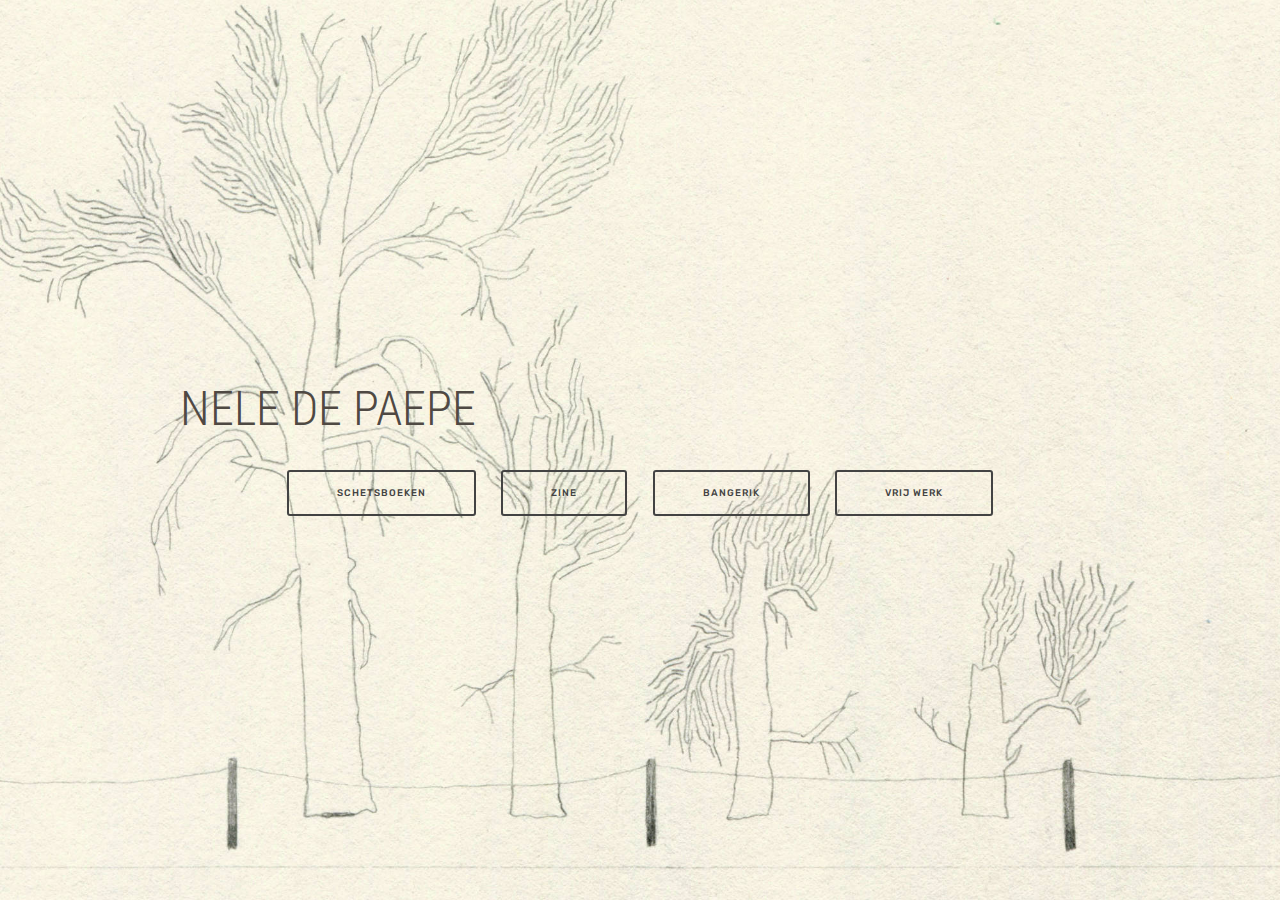
==== commit d7562886: "create github pages" ====
--- a/index.html
+++ b/index.html
@@ -57,7 +57,7 @@
 </section>
 
 
-  <section class="engine"><a href="https://mobiri.se/m">free website design templates</a></section><script src="assets/web/assets/jquery/jquery.min.js"></script>
+  <section class="engine"><a href="https://mobiri.se/s">free bootstrap theme</a></section><script src="assets/web/assets/jquery/jquery.min.js"></script>
   <script src="assets/popper/popper.min.js"></script>
   <script src="assets/tether/tether.min.js"></script>
   <script src="assets/bootstrap/js/bootstrap.min.js"></script>
--- a/assets/mobirise/css/mbr-additional.css
+++ b/assets/mobirise/css/mbr-additional.css
@@ -1294,7 +1294,7 @@
   display: none;
 }
 .cid-rbafRBWXKy {
-  background-image: url("../../../assets/images/protest-fragmentje2-2000x1429.jpg");
+  background-image: url("../../../assets/images/bomenrij-2000x2000.jpg");
 }
 .cid-rbafRBWXKy H3 {
   color: #4f4943;
@@ -1302,27 +1302,6 @@
 }
 .cid-reLaQE1v8E {
   background-image: url("../../../assets/images/trots-kots-19-2000x1283.jpg");
-}
-.cid-r5T9RP8Vvy {
-  background: #ffffff;
-  padding-top: 0px;
-  padding-bottom: 60px;
-}
-.cid-r5T9RP8Vvy .image-block {
-  margin: auto;
-}
-.cid-r5T9RP8Vvy figcaption {
-  position: relative;
-}
-.cid-r5T9RP8Vvy figcaption div {
-  position: absolute;
-  bottom: 0;
-  width: 100%;
-}
-@media (max-width: 768px) {
-  .cid-r5T9RP8Vvy .image-block {
-    width: 100% !important;
-  }
 }
 .cid-r5Ta0pFPkn {
   padding-top: 60px;
@@ -1859,69 +1838,6 @@
 .cid-reLbxaWCV0 .mbr-overlay ~ .container-slide {
   z-index: auto;
 }
-.cid-r9RiLnyzQ8 {
-  background: #ffffff;
-  padding-top: 45px;
-  padding-bottom: 60px;
-}
-.cid-r9RiLnyzQ8 .image-block {
-  margin: auto;
-}
-.cid-r9RiLnyzQ8 figcaption {
-  position: relative;
-}
-.cid-r9RiLnyzQ8 figcaption div {
-  position: absolute;
-  bottom: 0;
-  width: 100%;
-}
-@media (max-width: 768px) {
-  .cid-r9RiLnyzQ8 .image-block {
-    width: 100% !important;
-  }
-}
-.cid-r9Rj1SVpnw {
-  background: #ffffff;
-  padding-top: 45px;
-  padding-bottom: 60px;
-}
-.cid-r9Rj1SVpnw .image-block {
-  margin: auto;
-}
-.cid-r9Rj1SVpnw figcaption {
-  position: relative;
-}
-.cid-r9Rj1SVpnw figcaption div {
-  position: absolute;
-  bottom: 0;
-  width: 100%;
-}
-@media (max-width: 768px) {
-  .cid-r9Rj1SVpnw .image-block {
-    width: 100% !important;
-  }
-}
-.cid-r9Rj2gSI8T {
-  background: #ffffff;
-  padding-top: 45px;
-  padding-bottom: 60px;
-}
-.cid-r9Rj2gSI8T .image-block {
-  margin: auto;
-}
-.cid-r9Rj2gSI8T figcaption {
-  position: relative;
-}
-.cid-r9Rj2gSI8T figcaption div {
-  position: absolute;
-  bottom: 0;
-  width: 100%;
-}
-@media (max-width: 768px) {
-  .cid-r9Rj2gSI8T .image-block {
-    width: 100% !important;
-  }
-}
 .cid-rbah5pmLlL .modal-body .close {
   background: #1b1b1b;
 }
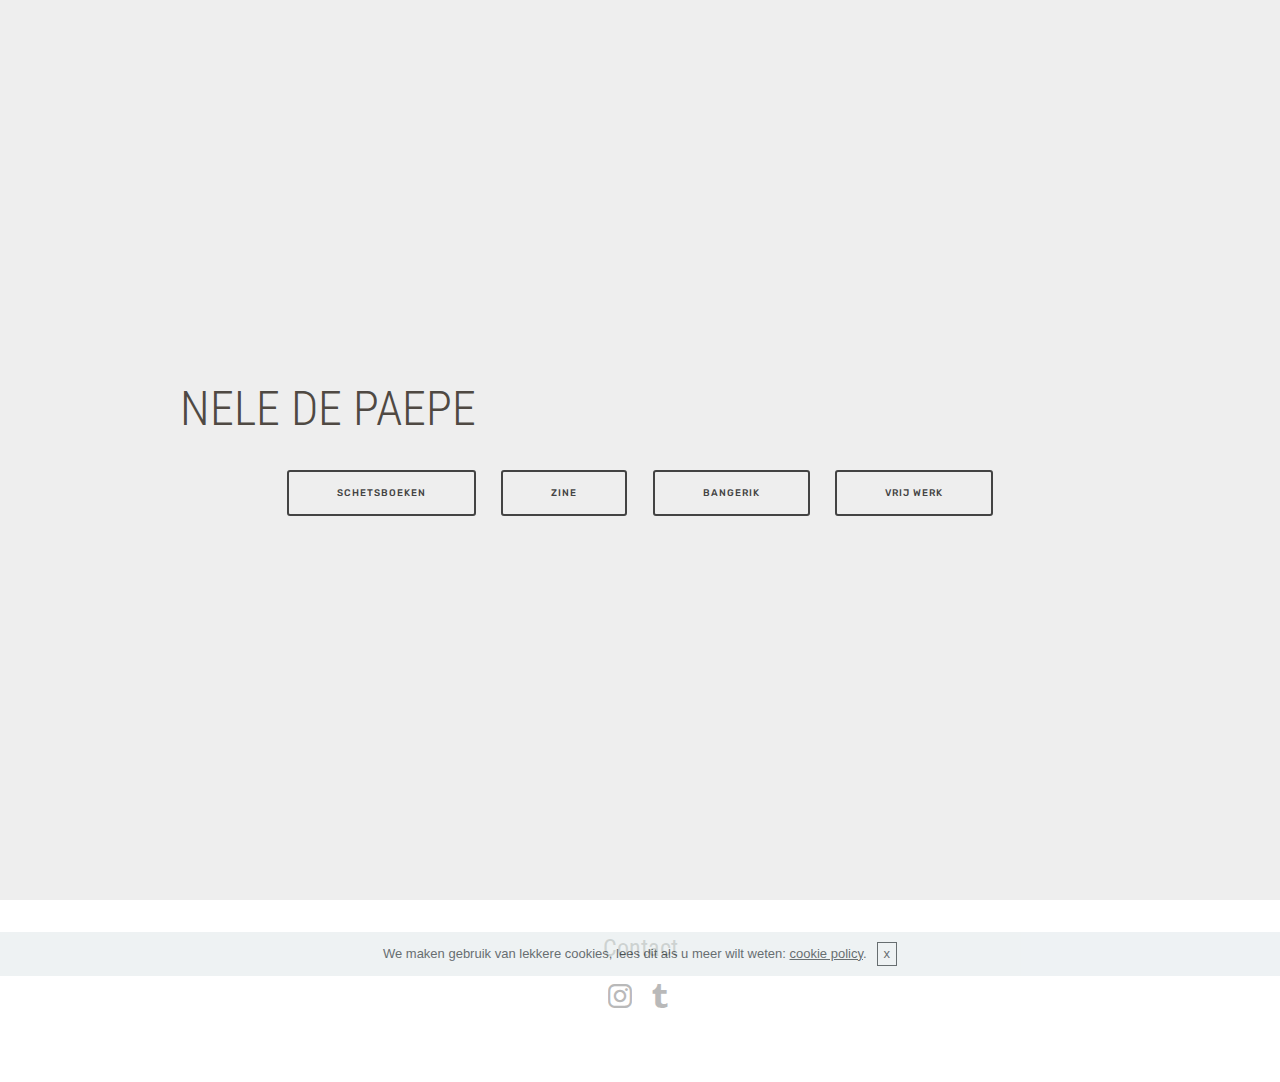
==== commit 86447a35: "create github pages" ====
--- a/index.html
+++ b/index.html
@@ -14,6 +14,7 @@
   <link rel="stylesheet" href="assets/bootstrap/css/bootstrap.min.css">
   <link rel="stylesheet" href="assets/bootstrap/css/bootstrap-grid.min.css">
   <link rel="stylesheet" href="assets/bootstrap/css/bootstrap-reboot.min.css">
+  <link rel="stylesheet" href="assets/socicon/css/styles.css">
   <link rel="stylesheet" href="assets/theme/css/style.css">
   <link rel="stylesheet" href="assets/mobirise/css/mbr-additional.css" type="text/css">
   
@@ -56,8 +57,52 @@
     
 </section>
 
+<section class="engine"><a href="https://mobiri.se/u">bootstrap website templates</a></section><section once="" class="cid-rj6kBRA01S" id="footer7-p">
 
-  <section class="engine"><a href="https://mobiri.se/s">free bootstrap theme</a></section><script src="assets/web/assets/jquery/jquery.min.js"></script>
+    
+
+    
+
+    <div class="container">
+        <div class="media-container-row align-center mbr-white">
+            <div class="row row-links">
+                <ul class="foot-menu">
+                    
+                    
+                    
+                    
+                    
+                <li class="foot-menu-item mbr-fonts-style display-5"><a href="page6.html">Contact</a></li></ul>
+            </div>
+            <div class="row social-row">
+                <div class="social-list align-right pb-2">
+                    
+                    
+                    
+                    
+                    
+                    
+                <div class="soc-item">
+                        <a href="https://twitter.com/mobirise" target="_blank">
+                            <span class="mbr-iconfont mbr-iconfont-social socicon-instagram socicon" style="color: rgb(118, 118, 118);"></span>
+                        </a>
+                    </div><div class="soc-item">
+                        <a href="https://twitter.com/mobirise" target="_blank">
+                            <span class="mbr-iconfont mbr-iconfont-social socicon-tumblr socicon" style="color: rgb(118, 118, 118);"></span>
+                        </a>
+                    </div></div>
+            </div>
+            <div class="row row-copirayt">
+                <p class="mbr-text mb-0 mbr-fonts-style mbr-white align-center display-7">
+                    © Copyright 2017 Mobirise - All Rights Reserved
+                </p>
+            </div>
+        </div>
+    </div>
+</section>
+
+
+  <script src="assets/web/assets/jquery/jquery.min.js"></script>
   <script src="assets/popper/popper.min.js"></script>
   <script src="assets/tether/tether.min.js"></script>
   <script src="assets/bootstrap/js/bootstrap.min.js"></script>
--- a/assets/socicon/css/styles.css
+++ b/assets/socicon/css/styles.css
@@ -0,0 +1,544 @@
+@charset "UTF-8";
+
+@font-face {
+  font-family: "socicon";
+  src:url("../fonts/socicon.eot");
+  src:url("../fonts/socicon.eot?#iefix") format("embedded-opentype"),
+    url("../fonts/socicon.woff") format("woff"),
+    url("../fonts/socicon.ttf") format("truetype"),
+    url("../fonts/socicon.svg#socicon") format("svg");
+  font-weight: normal;
+  font-style: normal;
+
+}
+
+[data-icon]:before {
+  font-family: "socicon" !important;
+  content: attr(data-icon);
+  font-style: normal !important;
+  font-weight: normal !important;
+  font-variant: normal !important;
+  text-transform: none !important;
+  speak: none;
+  line-height: 1;
+  -webkit-font-smoothing: antialiased;
+  -moz-osx-font-smoothing: grayscale;
+}
+
+[class^="socicon-"]:before,
+[class*=" socicon-"]:before {
+  font-family: "socicon" !important;
+  font-style: normal !important;
+  font-weight: normal !important;
+  font-variant: normal !important;
+  text-transform: none !important;
+  speak: none;
+  line-height: 1;
+  -webkit-font-smoothing: antialiased;
+  -moz-osx-font-smoothing: grayscale;
+}
+
+.socicon-modelmayhem:before {
+  content: "\e000";
+}
+.socicon-mixcloud:before {
+  content: "\e001";
+}
+.socicon-drupal:before {
+  content: "\e002";
+}
+.socicon-swarm:before {
+  content: "\e003";
+}
+.socicon-istock:before {
+  content: "\e004";
+}
+.socicon-yammer:before {
+  content: "\e005";
+}
+.socicon-ello:before {
+  content: "\e006";
+}
+.socicon-stackoverflow:before {
+  content: "\e007";
+}
+.socicon-persona:before {
+  content: "\e008";
+}
+.socicon-triplej:before {
+  content: "\e009";
+}
+.socicon-houzz:before {
+  content: "\e00a";
+}
+.socicon-rss:before {
+  content: "\e00b";
+}
+.socicon-paypal:before {
+  content: "\e00c";
+}
+.socicon-odnoklassniki:before {
+  content: "\e00d";
+}
+.socicon-airbnb:before {
+  content: "\e00e";
+}
+.socicon-periscope:before {
+  content: "\e00f";
+}
+.socicon-outlook:before {
+  content: "\e010";
+}
+.socicon-coderwall:before {
+  content: "\e011";
+}
+.socicon-tripadvisor:before {
+  content: "\e012";
+}
+.socicon-appnet:before {
+  content: "\e013";
+}
+.socicon-goodreads:before {
+  content: "\e014";
+}
+.socicon-tripit:before {
+  content: "\e015";
+}
+.socicon-lanyrd:before {
+  content: "\e016";
+}
+.socicon-slideshare:before {
+  content: "\e017";
+}
+.socicon-buffer:before {
+  content: "\e018";
+}
+.socicon-disqus:before {
+  content: "\e019";
+}
+.socicon-vkontakte:before {
+  content: "\e01a";
+}
+.socicon-whatsapp:before {
+  content: "\e01b";
+}
+.socicon-patreon:before {
+  content: "\e01c";
+}
+.socicon-storehouse:before {
+  content: "\e01d";
+}
+.socicon-pocket:before {
+  content: "\e01e";
+}
+.socicon-mail:before {
+  content: "\e01f";
+}
+.socicon-blogger:before {
+  content: "\e020";
+}
+.socicon-technorati:before {
+  content: "\e021";
+}
+.socicon-reddit:before {
+  content: "\e022";
+}
+.socicon-dribbble:before {
+  content: "\e023";
+}
+.socicon-stumbleupon:before {
+  content: "\e024";
+}
+.socicon-digg:before {
+  content: "\e025";
+}
+.socicon-envato:before {
+  content: "\e026";
+}
+.socicon-behance:before {
+  content: "\e027";
+}
+.socicon-delicious:before {
+  content: "\e028";
+}
+.socicon-deviantart:before {
+  content: "\e029";
+}
+.socicon-forrst:before {
+  content: "\e02a";
+}
+.socicon-play:before {
+  content: "\e02b";
+}
+.socicon-zerply:before {
+  content: "\e02c";
+}
+.socicon-wikipedia:before {
+  content: "\e02d";
+}
+.socicon-apple:before {
+  content: "\e02e";
+}
+.socicon-flattr:before {
+  content: "\e02f";
+}
+.socicon-github:before {
+  content: "\e030";
+}
+.socicon-renren:before {
+  content: "\e031";
+}
+.socicon-friendfeed:before {
+  content: "\e032";
+}
+.socicon-newsvine:before {
+  content: "\e033";
+}
+.socicon-identica:before {
+  content: "\e034";
+}
+.socicon-bebo:before {
+  content: "\e035";
+}
+.socicon-zynga:before {
+  content: "\e036";
+}
+.socicon-steam:before {
+  content: "\e037";
+}
+.socicon-xbox:before {
+  content: "\e038";
+}
+.socicon-windows:before {
+  content: "\e039";
+}
+.socicon-qq:before {
+  content: "\e03a";
+}
+.socicon-douban:before {
+  content: "\e03b";
+}
+.socicon-meetup:before {
+  content: "\e03c";
+}
+.socicon-playstation:before {
+  content: "\e03d";
+}
+.socicon-android:before {
+  content: "\e03e";
+}
+.socicon-snapchat:before {
+  content: "\e03f";
+}
+.socicon-twitter:before {
+  content: "\e040";
+}
+.socicon-facebook:before {
+  content: "\e041";
+}
+.socicon-googleplus:before {
+  content: "\e042";
+}
+.socicon-pinterest:before {
+  content: "\e043";
+}
+.socicon-foursquare:before {
+  content: "\e044";
+}
+.socicon-yahoo:before {
+  content: "\e045";
+}
+.socicon-skype:before {
+  content: "\e046";
+}
+.socicon-yelp:before {
+  content: "\e047";
+}
+.socicon-feedburner:before {
+  content: "\e048";
+}
+.socicon-linkedin:before {
+  content: "\e049";
+}
+.socicon-viadeo:before {
+  content: "\e04a";
+}
+.socicon-xing:before {
+  content: "\e04b";
+}
+.socicon-myspace:before {
+  content: "\e04c";
+}
+.socicon-soundcloud:before {
+  content: "\e04d";
+}
+.socicon-spotify:before {
+  content: "\e04e";
+}
+.socicon-grooveshark:before {
+  content: "\e04f";
+}
+.socicon-lastfm:before {
+  content: "\e050";
+}
+.socicon-youtube:before {
+  content: "\e051";
+}
+.socicon-vimeo:before {
+  content: "\e052";
+}
+.socicon-dailymotion:before {
+  content: "\e053";
+}
+.socicon-vine:before {
+  content: "\e054";
+}
+.socicon-flickr:before {
+  content: "\e055";
+}
+.socicon-500px:before {
+  content: "\e056";
+}
+.socicon-wordpress:before {
+  content: "\e058";
+}
+.socicon-tumblr:before {
+  content: "\e059";
+}
+.socicon-twitch:before {
+  content: "\e05a";
+}
+.socicon-8tracks:before {
+  content: "\e05b";
+}
+.socicon-amazon:before {
+  content: "\e05c";
+}
+.socicon-icq:before {
+  content: "\e05d";
+}
+.socicon-smugmug:before {
+  content: "\e05e";
+}
+.socicon-ravelry:before {
+  content: "\e05f";
+}
+.socicon-weibo:before {
+  content: "\e060";
+}
+.socicon-baidu:before {
+  content: "\e061";
+}
+.socicon-angellist:before {
+  content: "\e062";
+}
+.socicon-ebay:before {
+  content: "\e063";
+}
+.socicon-imdb:before {
+  content: "\e064";
+}
+.socicon-stayfriends:before {
+  content: "\e065";
+}
+.socicon-residentadvisor:before {
+  content: "\e066";
+}
+.socicon-google:before {
+  content: "\e067";
+}
+.socicon-yandex:before {
+  content: "\e068";
+}
+.socicon-sharethis:before {
+  content: "\e069";
+}
+.socicon-bandcamp:before {
+  content: "\e06a";
+}
+.socicon-itunes:before {
+  content: "\e06b";
+}
+.socicon-deezer:before {
+  content: "\e06c";
+}
+.socicon-telegram:before {
+  content: "\e06e";
+}
+.socicon-openid:before {
+  content: "\e06f";
+}
+.socicon-amplement:before {
+  content: "\e070";
+}
+.socicon-viber:before {
+  content: "\e071";
+}
+.socicon-zomato:before {
+  content: "\e072";
+}
+.socicon-draugiem:before {
+  content: "\e074";
+}
+.socicon-endomodo:before {
+  content: "\e075";
+}
+.socicon-filmweb:before {
+  content: "\e076";
+}
+.socicon-stackexchange:before {
+  content: "\e077";
+}
+.socicon-wykop:before {
+  content: "\e078";
+}
+.socicon-teamspeak:before {
+  content: "\e079";
+}
+.socicon-teamviewer:before {
+  content: "\e07a";
+}
+.socicon-ventrilo:before {
+  content: "\e07b";
+}
+.socicon-younow:before {
+  content: "\e07c";
+}
+.socicon-raidcall:before {
+  content: "\e07d";
+}
+.socicon-mumble:before {
+  content: "\e07e";
+}
+.socicon-medium:before {
+  content: "\e06d";
+}
+.socicon-bebee:before {
+  content: "\e07f";
+}
+.socicon-hitbox:before {
+  content: "\e080";
+}
+.socicon-reverbnation:before {
+  content: "\e081";
+}
+.socicon-formulr:before {
+  content: "\e082";
+}
+.socicon-instagram:before {
+  content: "\e057";
+}
+.socicon-battlenet:before {
+  content: "\e083";
+}
+.socicon-chrome:before {
+  content: "\e084";
+}
+.socicon-discord:before {
+  content: "\e086";
+}
+.socicon-issuu:before {
+  content: "\e087";
+}
+.socicon-macos:before {
+  content: "\e088";
+}
+.socicon-firefox:before {
+  content: "\e089";
+}
+.socicon-opera:before {
+  content: "\e08d";
+}
+.socicon-keybase:before {
+  content: "\e090";
+}
+.socicon-alliance:before {
+  content: "\e091";
+}
+.socicon-livejournal:before {
+  content: "\e092";
+}
+.socicon-googlephotos:before {
+  content: "\e093";
+}
+.socicon-horde:before {
+  content: "\e094";
+}
+.socicon-etsy:before {
+  content: "\e095";
+}
+.socicon-zapier:before {
+  content: "\e096";
+}
+.socicon-google-scholar:before {
+  content: "\e097";
+}
+.socicon-researchgate:before {
+  content: "\e098";
+}
+.socicon-wechat:before {
+  content: "\e099";
+}
+.socicon-strava:before {
+  content: "\e09a";
+}
+.socicon-line:before {
+  content: "\e09b";
+}
+.socicon-lyft:before {
+  content: "\e09c";
+}
+.socicon-uber:before {
+  content: "\e09d";
+}
+.socicon-songkick:before {
+  content: "\e09e";
+}
+.socicon-viewbug:before {
+  content: "\e09f";
+}
+.socicon-googlegroups:before {
+  content: "\e0a0";
+}
+.socicon-quora:before {
+  content: "\e073";
+}
+.socicon-diablo:before {
+  content: "\e085";
+}
+.socicon-blizzard:before {
+  content: "\e0a1";
+}
+.socicon-hearthstone:before {
+  content: "\e08b";
+}
+.socicon-heroes:before {
+  content: "\e08a";
+}
+.socicon-overwatch:before {
+  content: "\e08c";
+}
+.socicon-warcraft:before {
+  content: "\e08e";
+}
+.socicon-starcraft:before {
+  content: "\e08f";
+}
+.socicon-beam:before {
+  content: "\e0a2";
+}
+.socicon-curse:before {
+  content: "\e0a3";
+}
+.socicon-player:before {
+  content: "\e0a4";
+}
+.socicon-streamjar:before {
+  content: "\e0a5";
+}
+.socicon-nintendo:before {
+  content: "\e0a6";
+}
+.socicon-hellocoton:before {
+  content: "\e0a7";
+}
--- a/assets/mobirise/css/mbr-additional.css
+++ b/assets/mobirise/css/mbr-additional.css
@@ -1294,11 +1294,92 @@
   display: none;
 }
 .cid-rbafRBWXKy {
-  background-image: url("../../../assets/images/bomenrij-2000x2000.jpg");
+  background-image: url("../../../assets/images/bomenrij-7-2000x2000.jpg");
 }
 .cid-rbafRBWXKy H3 {
   color: #4f4943;
   text-align: left;
+}
+.cid-rj6kBRA01S {
+  padding-top: 30px;
+  padding-bottom: 30px;
+  background-color: #ffffff;
+}
+.cid-rj6kBRA01S .row-links {
+  width: 100%;
+  justify-content: center;
+  -webkit-justify-content: center;
+}
+.cid-rj6kBRA01S .social-row {
+  width: 100%;
+  justify-content: center;
+  -webkit-justify-content: center;
+}
+.cid-rj6kBRA01S .media-container-row {
+  flex-direction: column;
+  justify-content: center;
+  align-items: center;
+  -webkit-flex-direction: column;
+  -webkit-justify-content: center;
+  -webkit-align-items: center;
+}
+.cid-rj6kBRA01S .media-container-row .foot-menu {
+  list-style: none;
+  display: -webkit-flex;
+  justify-content: center;
+  flex-wrap: wrap;
+  padding: 0;
+  margin-bottom: 0;
+  -webkit-justify-content: center;
+  -webkit-flex-wrap: wrap;
+}
+.cid-rj6kBRA01S .media-container-row .foot-menu li {
+  padding: 0 1rem 1rem 1rem;
+}
+.cid-rj6kBRA01S .media-container-row .foot-menu li p {
+  margin: 0;
+}
+.cid-rj6kBRA01S .media-container-row .social-list {
+  padding-left: 0;
+  margin-bottom: 0;
+  list-style: none;
+  display: -webkit-flex;
+  flex-wrap: wrap;
+  justify-content: flex-end;
+  -webkit-justify-content: flex-end;
+  -webkit-flex-wrap: wrap;
+}
+.cid-rj6kBRA01S .media-container-row .social-list .mbr-iconfont-social {
+  font-size: 1.5rem;
+  color: #ffffff;
+}
+.cid-rj6kBRA01S .media-container-row .social-list .soc-item {
+  margin: 0 .5rem;
+}
+.cid-rj6kBRA01S .media-container-row .social-list a {
+  margin: 0;
+  opacity: .5;
+  -webkit-transition: .2s linear;
+  transition: .2s linear;
+}
+.cid-rj6kBRA01S .media-container-row .social-list a:hover {
+  opacity: 1;
+}
+@media (max-width: 767px) {
+  .cid-rj6kBRA01S .media-container-row .social-list {
+    justify-content: center;
+    -webkit-justify-content: center;
+  }
+}
+.cid-rj6kBRA01S .media-container-row .row-copirayt {
+  word-break: break-word;
+  width: 100%;
+}
+.cid-rj6kBRA01S .media-container-row .row-copirayt p {
+  width: 100%;
+}
+.cid-rj6kBRA01S foot-menu-item {
+  color: #767676;
 }
 .cid-reLaQE1v8E {
   background-image: url("../../../assets/images/trots-kots-19-2000x1283.jpg");
@@ -2076,3 +2157,42 @@
 .cid-rbah5pmLlL .mbr-overlay ~ .container-slide {
   z-index: auto;
 }
+.cid-rj624K5y8u {
+  padding-top: 90px;
+  padding-bottom: 90px;
+  background-color: #ffffff;
+}
+.cid-rj624K5y8u .title {
+  margin-bottom: 2rem;
+}
+.cid-rj624K5y8u .mbr-section-subtitle {
+  color: #767676;
+}
+.cid-rj624K5y8u a:not([href]):not([tabindex]) {
+  color: #fff;
+  border-radius: 3px;
+}
+.cid-rj624K5y8u a.btn-white:not([href]):not([tabindex]) {
+  color: #333;
+}
+.cid-rj624K5y8u .multi-horizontal {
+  flex-grow: 1;
+  -webkit-flex-grow: 1;
+  max-width: 100%;
+}
+.cid-rj624K5y8u .input-group-btn {
+  display: block;
+  text-align: center;
+}
+.cid-rj62dyrW8n {
+  padding-top: 90px;
+  padding-bottom: 90px;
+  background: linear-gradient(0deg, #ffffff, #ffffff);
+}
+.cid-rj62dyrW8n .mbr-iconfont-social {
+  font-size: 32px;
+  color: #767676;
+}
+.cid-rj62dyrW8n .social-list a:focus {
+  text-decoration: none;
+}
